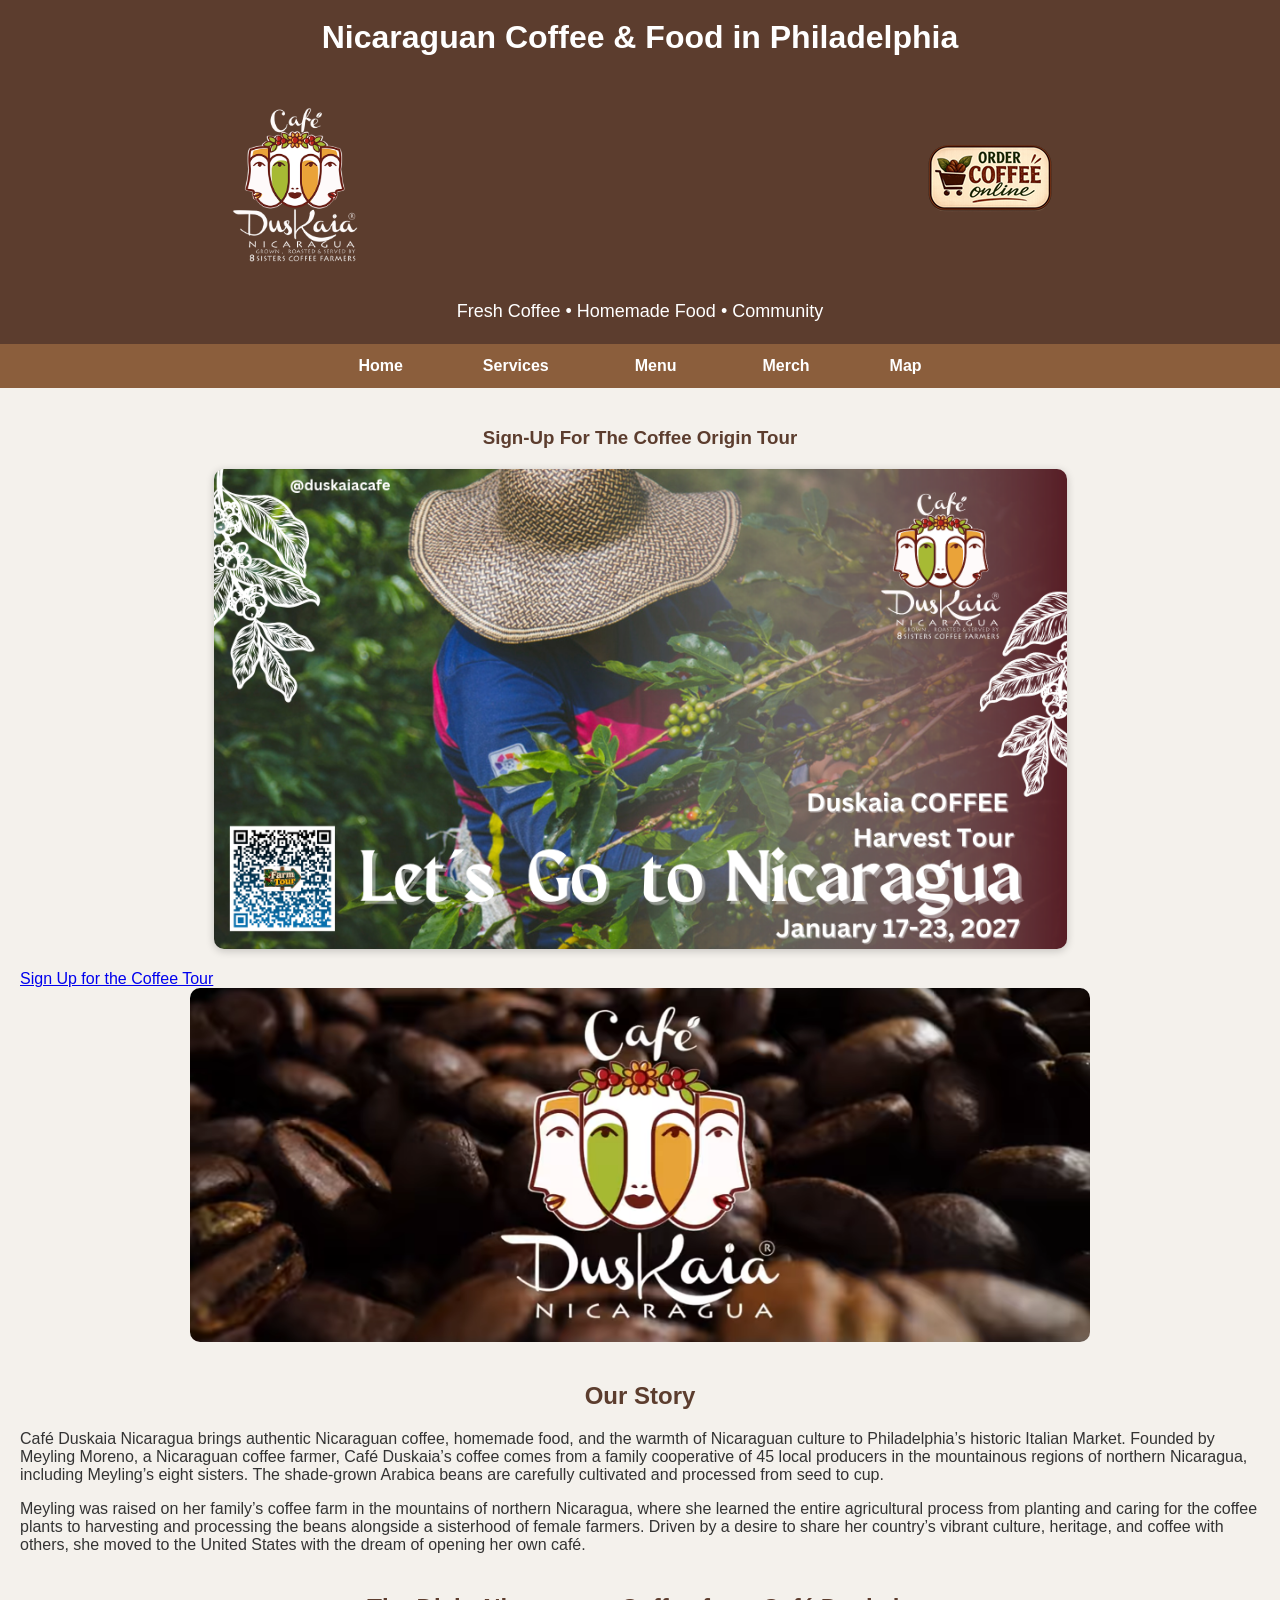
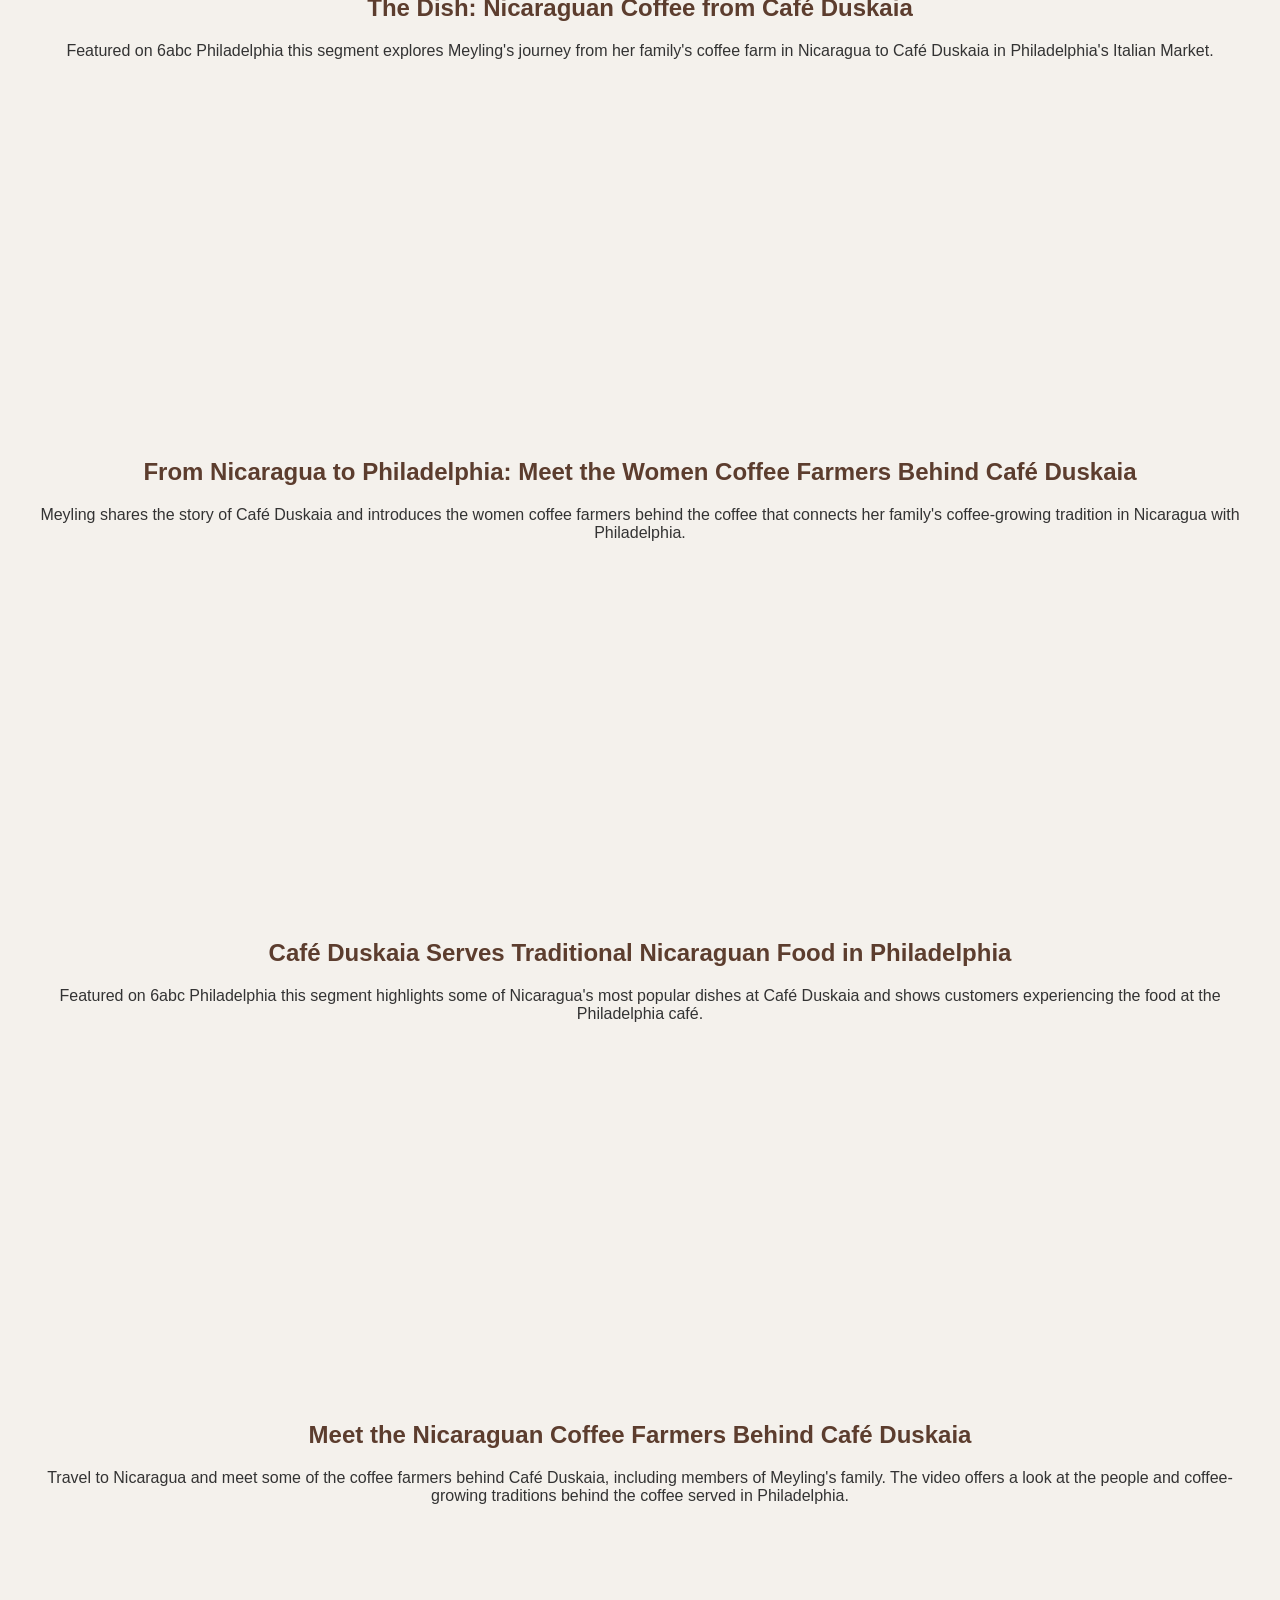
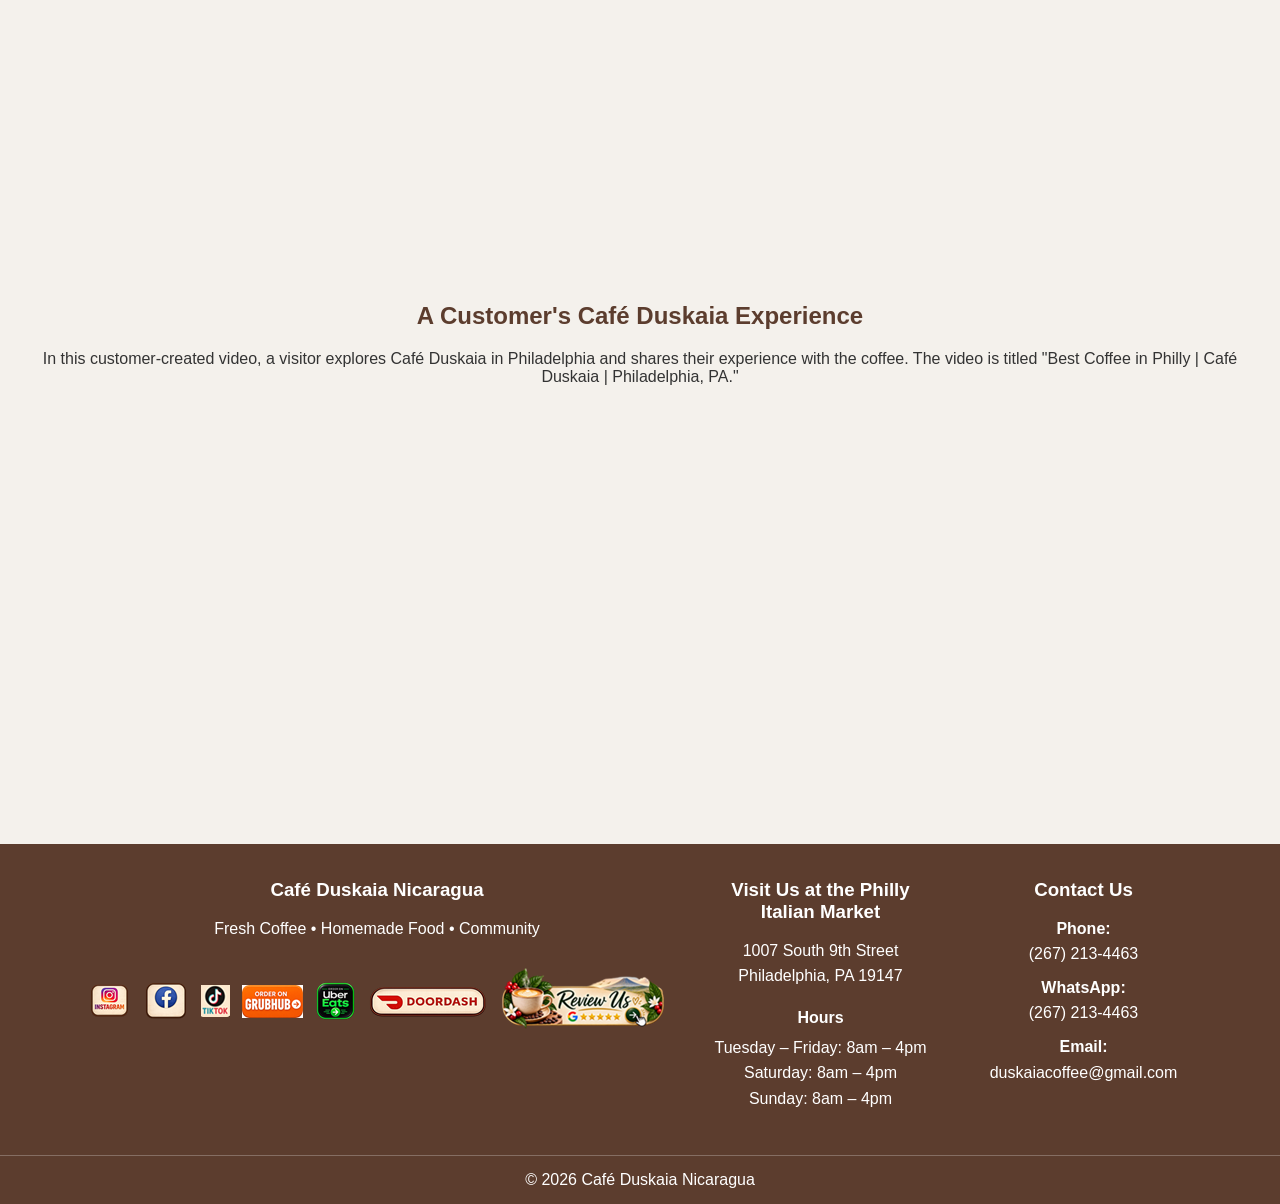
==== index.html @ 7acf2c9f "Update index.html" ====
<!DOCTYPE html>
<html lang="en">
<head>
  <meta charset="UTF-8">
  <meta name="viewport" content="width=device-width, initial-scale=1.0">

  <meta name="google-site-verification" content="4JELVbCpidSkYDJhZJKJHk44YbaW57GUZ6Q9KG6nmcw" />

  <title>Café Duskaia Nicaragua | Nicaraguan Coffee & Food in Philadelphia</title>
  <meta name="description"
      content="Café Duskaia Nicaragua serves authentic Nicaraguan coffee, homemade food and drinks in Philadelphia's Italian Market at 1007 S 9th Street.">
 
  <link rel="stylesheet" href="style.css">
</head>

<body>

  <header class="site-header">

  <!-- Line 1: Café name -->
  <div class="header-title">
    <h1><h1>Nicaraguan Coffee &amp; Food in Philadelphia</h1></h1>
  </div>

  <!-- Line 2: Logo left / Order Beans right -->
  <div class="header-middle">
    <img src="logo.png" alt="Duskaia" class="logo">

    <a href="https://duskaiacoffee.com/"
       target="_blank"
       rel="noopener noreferrer">
      <img src="orderbeans.png" alt="Order Beans" class="orderbeans-icon">
    </a>
  </div>

  <!-- Line 3: Tagline -->
  <div class="header-tagline">
    <p>Fresh Coffee • Homemade Food • Community</p>
  </div>

</header>

 <nav class="navbar">

  <a href="index.html">Home</a>

  <a href="services.html">Services</a>

  <div class="dropdown">
    <button class="dropbtn">Menu</button>

    <div class="dropdown-content">
      <a href="DrinkMenu.html">Drinks</a>
      <a href="DrinkSpecials.html">Fall & Winter Drinks</a>
      <a href="breakfast.html">Breakfast & Lunch</a>
      <a href="lunch.html">Appetizers & Nica-Philly Fusion</a>
       <!-- <a href="allday.html">All Day Meals</a> -->
      <a href="specials.html">Food Specials</a>
    </div>
  </div>

  <a href="merch.html">Merch</a>

  <a href="location.html">Map</a>

</nav>

  <main>

    <h3>Sign-Up For The Coffee Origin Tour</h3>
    <div class="menu-image">
        <img src="tour27.png" alt="Coffee Tour">
    </div>
    <h1></h1>

    <div class="tour-button-container">
    <a href="https://duskaiacoffee.com/tour/cafe-duskaia-nicaragua-coffee-origin-tour-personal-trip//"
       class="tour-signup-button"
       target="_blank"
       rel="noopener noreferrer">
        Sign Up for the Coffee Tour
    </a>
    </div>

    <section class="hero">
      <img src="duskLogo.png" alt="Inside Duskaia Café">
      <!-- <img src="TitlePage2.png" alt="Inside Duskaia Café"> -->
    </section>

    <section class="our-story">
      <h2>Our Story</h2>

<p>
  Café Duskaia Nicaragua brings authentic Nicaraguan coffee, homemade food,
  and the warmth of Nicaraguan culture to Philadelphia’s historic Italian Market.
  Founded by Meyling Moreno, a Nicaraguan coffee farmer, Café Duskaia’s coffee
  comes from a family cooperative of 45 local producers in the mountainous
  regions of northern Nicaragua, including Meyling’s eight sisters. The
  shade-grown Arabica beans are carefully cultivated and processed from seed
  to cup.
</p>

<p>
  Meyling was raised on her family’s coffee farm in the mountains of
  northern Nicaragua, where she learned the entire agricultural process from
  planting and caring for the coffee plants to harvesting and processing the
  beans alongside a sisterhood of female farmers. Driven by a desire to share
  her country’s vibrant culture, heritage, and coffee with others, she moved
  to the United States with the dream of opening her own café.
</p>
      
    </section>

    <!-- VIDEO 1 — 6abc, August 21, 2025 -->
    <section class="video-section">
       <h2>The Dish: Nicaraguan Coffee from Café Duskaia</h2>

          <p>
             Featured on 6abc Philadelphia this segment
             explores Meyling's journey from her family's coffee farm in
             Nicaragua to Café Duskaia in Philadelphia's Italian Market.
          </p>
          <iframe
            src="https://www.youtube.com/embed/PyTuk-OWCd0"
            title="Coffee from Nicaragua to Italian Market">
         </iframe>
     </section>

    <!-- VIDEO 2 — Meyling: From Nicaragua to Philadelphia -->
    <section class="video-section">
       <h2>From Nicaragua to Philadelphia: Meet the Women Coffee Farmers Behind Café Duskaia</h2>
       <p>
           Meyling shares the story of Café Duskaia and introduces the women
           coffee farmers behind the coffee that connects her family's
           coffee-growing tradition in Nicaragua with Philadelphia.
       </p>
      
         <iframe
           src="https://www.youtube.com/embed/GbApW2B6A0o"
           title="Coffee-growing tradition">
         </iframe>
      </section>

      <!-- VIDEO 3 — 6abc, October 13, 2025 -->
      <section class="video-section">
         <h2>Café Duskaia Serves Traditional Nicaraguan Food in Philadelphia</h2>

         <p>
            Featured on 6abc Philadelphia this segment
            highlights some of Nicaragua's most popular dishes at Café
            Duskaia and shows customers experiencing the food at the
            Philadelphia café.
        </p>
    
         <iframe
           src="https://www.youtube.com/embed/5QD03Znpp3M"
           title="Traditional Nicaraguan Food in Philadelphia">
         </iframe>
       </section>

     <!-- VIDEO 4 — Nicaragua, July 8, 2023 -->
        <section class="video-section">
           <h2>Meet the Nicaraguan Coffee Farmers Behind Café Duskaia</h2>

           <p>
               Travel to Nicaragua and meet some of the coffee farmers behind
               Café Duskaia, including members of Meyling's family. The video
               offers a look at the people and coffee-growing traditions behind
               the coffee served in Philadelphia.
           </p>
    
           <iframe
             src="https://www.youtube.com/embed/lOyQLvQnNBU"
             title="Meet The Coffee farmers">
           </iframe>
      </section>

    <!-- VIDEO 5 — Customer, March 6, 2026 -->
    <section class="video-section">
       <h2>A Customer's Café Duskaia Experience</h2>

       <p>
           In this customer-created video, a visitor explores Café Duskaia
           in Philadelphia and shares their experience with the coffee.
           The video is titled "Best Coffee in Philly | Café Duskaia |
           Philadelphia, PA."
       </p>

      <iframe
        src="https://www.youtube.com/embed/ILi0pd_Qq9Y"
        title="customer-created video">
      </iframe>
      
     </section>

  </main>

<footer class="site-footer">
  <div class="footer-container">
<div class="footer-column footer-about">
  <h3>Café Duskaia Nicaragua</h3>
  <p>Fresh Coffee • Homemade Food • Community</p>

  <div class="social-links">
    <a href="https://www.instagram.com/duskaiacafe"
       target="_blank"
       rel="noopener noreferrer">
      <img src="instagram.png" alt="Instagram" class="social-icon">
    </a>

    <a href="https://www.facebook.com/people/Caf%C3%A9-Duskaia-Nicaragua/100090121101163/"
       target="_blank"
       rel="noopener noreferrer">
      <img src="facebook.png" alt="Facebook" class="social-icon">
    </a>

    <a href="https://www.tiktok.com/@cafeduskaianicaragua"
       target="_blank"
       rel="noopener noreferrer">
      <img src="tiktok.png" alt="TikTok" class="social-icon">
    </a>

    <a href="https://www.grubhub.com/restaurant/cafe-duskaia-1146-south-9th-street-philadelphia/10939008"
       target="_blank"
       rel="noopener noreferrer">
      <img src="grubhub.png" alt="GrubHub" class="social-icon">
    </a>

    <a href="https://www.ubereats.com/store/cafe-duskaia-de/Ij6dhevTWNCK0BL0wIrEbQ?ps=1"
       target="_blank"
       rel="noopener noreferrer">
      <img src="ubereats.png" alt="UberEats" class="social-icon">
    </a>

    <a href="https://www.doordash.com/store/caf%C3%A9-duskaia-nicaragua-philadelphia-39633353/91734346/"
       target="_blank"
       rel="noopener noreferrer">
      <img src="doordash.png" alt="DoorDash" class="social-icon">
    </a>

    <a href="https://g.page/r/CUzpgGr2nJK1EBM/review"
       target="_blank"
       rel="noopener noreferrer">
      <img src="googlereview.png" alt="GoogleReview" class="social-icon">
    </a>
    
  </div>
</div>


<div class="footer-column">
  <h3>Visit Us at the Philly Italian Market</h3>

  <p>
    <a href="https://www.google.com/maps/search/?api=1&query=1007+S+9th+St,+Philadelphia,+PA+19147"
       target="_blank"
       rel="noopener noreferrer">
      1007 South 9th Street<br>
      Philadelphia, PA 19147
    </a>
  </p>

  <h4>Hours</h4>

  <p>
    Tuesday – Friday: 8am – 4pm<br>
    Saturday: 8am – 4pm<br>
    Sunday: 8am – 4pm
  </p>
</div>


<div class="footer-column">
  <h3>Contact Us</h3>

  <p>
    <strong>Phone:</strong><br>
    <a href="tel:+12672134463">
      (267) 213-4463
    </a>
  </p>

  <p>
    <strong>WhatsApp:</strong><br>
    <a href="https://wa.me/12672134463"
       target="_blank"
       rel="noopener noreferrer">
      (267) 213-4463
    </a>
  </p>

  <p>
    <strong>Email:</strong><br>
    <a href="mailto:duskaiacoffee@gmail.com">
      duskaiacoffee@gmail.com
    </a>
  </p>
</div>
  </div>
  <div class="footer-bottom">
    <p>© 2026 Café Duskaia Nicaragua</p>
  </div>
</footer>
</body>
</html>
---- style.css ----
/* General Page Styling */

body {
  font-family: Arial, sans-serif;
  margin: 0;
  background-color: #f4f1ec;
  color: #333;
}

/* Header */

/* =========================================
   HEADER
   ========================================= */

.site-header {
  background-color: #5c3d2e;
  color: white;
  padding: 18px 40px 20px;

  display: grid;
  grid-template-rows: auto auto auto;
  row-gap: 8px;
}

/* -----------------------------------------
   LINE 1 - Café Duskaia Nicaragua
   ----------------------------------------- */

.header-title {
  text-align: center;
}

.header-title h1 {
  margin: 0;
  color: white;
  font-size: 32px;
  font-weight: bold;
  line-height: 1.2;
}

/* -----------------------------------------
   LINE 2 - Logo left / Order Beans right
   ----------------------------------------- */

.header-middle {
  width: 75%;
  max-width: 850px;
  margin: 0 auto;

  display: flex;
  align-items: center;
  justify-content: space-between;
}

.logo {
  width: 160px;
  height: auto;
  display: block;
}

.orderbeans-icon {
  display: block;
  height: auto;

  transition: transform 0.3s ease,
              opacity 0.3s ease;
}

.orderbeans-icon:hover {
  transform: scale(1.1);
  opacity: 0.9;
}

/* -----------------------------------------
   LINE 3 - Tagline
   ----------------------------------------- */

.header-tagline {
  text-align: center;
}

.header-tagline p {
  margin: 0;
  color: white;
  font-size: 18px;
  line-height: 1.4;
}



/* Navigation */
.navbar {
    background-color: #8b5e3c;
    display: flex;
    justify-content: center;
    align-items: center;
    gap: 80px;          /* Controls spacing between Home, Menu, and Location */
    padding: 12px;
}

.nav-left,
.nav-center,
.nav-right {
    flex: 0;
    text-align: center;
}

.navbar a,
.dropbtn {
  color: white;
  text-decoration: none;
  font-weight: bold;
  background: none;
  border: none;
  font-size: 16px;
  cursor: pointer;
}

.navbar a:hover,
.dropbtn:hover {
  color: #ffd9b3;
}


/* Dropdown */

.dropdown {
  display: inline-block;
  position: relative;
}

.dropdown-content {
  display: none;
  position: absolute;
  background: white;
  min-width: 220px;
  box-shadow: 0 4px 10px rgba(0,0,0,.2);
  border-radius: 6px;
  left: 50%;
  transform: translateX(-50%);
  z-index: 1000;
}

.dropdown-content a {
  color: #5c3d2e;
  display: block;
  padding: 12px 16px;
  text-align: left;
  text-decoration: none;
}

.dropdown-content a:hover {
  background: #f4f1ec;
}

.dropdown:hover .dropdown-content {
  display: block;
}


/* Main Content */

main {
  padding: 20px;
}

/* Hero Image */

.hero img {
  width: 100%;
  max-width: 900px;
  display: block;
  margin: auto;
  border-radius: 10px;
}

/* Sections */

section {
  margin-bottom: 40px;
}

/* Menu Lists */

.menu-list {
  list-style-type: square;
  padding-left: 20px;
}

.menu-list li {
  margin-bottom: 10px;
  font-size: 18px;
}

/* Two Column Menu Layout */

.menu-columns {
  display: flex;
  justify-content: space-between;
  gap: 40px;
  margin-top: 20px;
}

.menu-column {
  flex: 1;
  background-color: #fff;
  padding: 20px;
  border-radius: 10px;
  box-shadow: 0 2px 6px rgba(0,0,0,0.1);
}

.menu-column h3 {
  text-align: center;
  color: #5c3d2e;
}

section p {
  text-align: center;
}

.our-story p {
  text-align: left;
}

/* Tables */

table {
  width: 60%;
  border-collapse: collapse;
  margin-left: auto;
  margin-right: auto;
  margin-top: 20px;
}

table, th, td {
  border: 1px solid #333;
}

th, td {
  padding: 10px;
  text-align: center;
}

/* Video and Map */
iframe {
  display: block;
  width: 100%;
  max-width: 600px;
  aspect-ratio: 16 / 9;
  height: auto;
  border: 0;
  margin: 20px auto 0;
}

/* Footer */
.site-footer {
background-color: #5c3d2e;
color: white;
margin-top: 40px;
}

.footer-container {
max-width: 1100px;
margin: 0 auto;
padding: 35px 30px;
display: flex;
justify-content: space-between;
gap: 50px;
}

.footer-column {
flex: 1;
text-align: center;
}

.footer-column h3 {
color: white;
margin-top: 0;
margin-bottom: 15px;
}

.footer-column h4 {
color: white;
margin-top: 20px;
margin-bottom: 8px;
}

.footer-column p {
margin: 8px 0;
line-height: 1.6;
}

.footer-column a {
color: white;
text-decoration: none;
}

.footer-column a:hover {
color: #ffd9b3;
}

/* Social Media Links */

.social-links {
display: flex;
justify-content: center;
align-items: center;
gap: 12px;
margin-top: 20px;
}

.social-icon {
transition: transform 0.3s ease, opacity 0.3s ease;
}

.social-icon:hover {
transform: scale(1.1);
opacity: 0.9;
}

/* Copyright */

.footer-bottom {
border-top: 1px solid rgba(255, 255, 255, 0.25);
text-align: center;
padding: 15px 20px;
}

.footer-bottom p {
margin: 0;
}


section h2,h3 {
  text-align: center;
  color:#5c3d2e;
  margin-bottom:20px;
}

/* Breakfast Menu Image */

.menu-image {
  text-align: center;
}

.menu-image img {
  width: 100%;
  max-width: 853px;   /* Original image width */
  height: auto;       /* Keeps proportions */
  display: block;
  margin: 0 auto;
  border-radius: 10px;
  box-shadow: 0 2px 8px rgba(0,0,0,0.2);
}


/* Mobile Responsive Design */

@media (max-width: 768px) {

     /* Stack menu columns vertically */
   .menu-columns {
      flex-direction: column;
   }

  /* =========================================
   MOBILE HEADER
   ========================================= */

   .site-header {
     padding: 14px 15px 16px;
     row-gap: 6px;
   }

   .header-title h1 {
     font-size: 24px;
   }

  .header-middle {
    width: 100%;
  }

  .logo {
     width: 110px;
  }

  .orderbeans-icon {
     max-width: 145px;
  }

  .header-tagline p {
     font-size: 15px;
  }
  

  /* Navigation links stack nicely */
  .navbar {
    flex-direction: row;
    justify-content: space-around;
    align-items: center;
    gap: 0;
  }

  .nav-left,
  .nav-center,
  .nav-right {
    text-align: center;
    width: auto;
    flex: 1;
  }

  .dropdown-content {
    position: static;
    transform: none;
    width: 100%;
  }

  /* Slightly smaller menu text */
  .menu-list li {
    font-size: 16px;
  }

  /* Mobile Footer */
  .footer-container {
     flex-direction: column;
     gap: 30px;
     padding: 30px 20px;
   }

   .footer-column {
      width: 100%;
   }

   /* Social media icons on mobile */
   .social-links {
      display: flex;
      justify-content: center;
      align-items: center;
      gap: 8px;
      flex-wrap: wrap;
   }

   /* First four icons */
   .social-links a:not(:last-child) {
     flex: 0 0 auto;
   }

   /* Google Review gets its own row */
   .social-links a:last-child {
      flex-basis: 100%;
      display: flex;
      justify-content: center;
      margin-top: 8px;
   }

   /* Icon sizes */
   .social-icon {
      height: 40px;
      width: auto;
   }

   /* Make Google Review button larger */
   .social-links a:last-child .social-icon {
      height: 100px;
   }
   
}
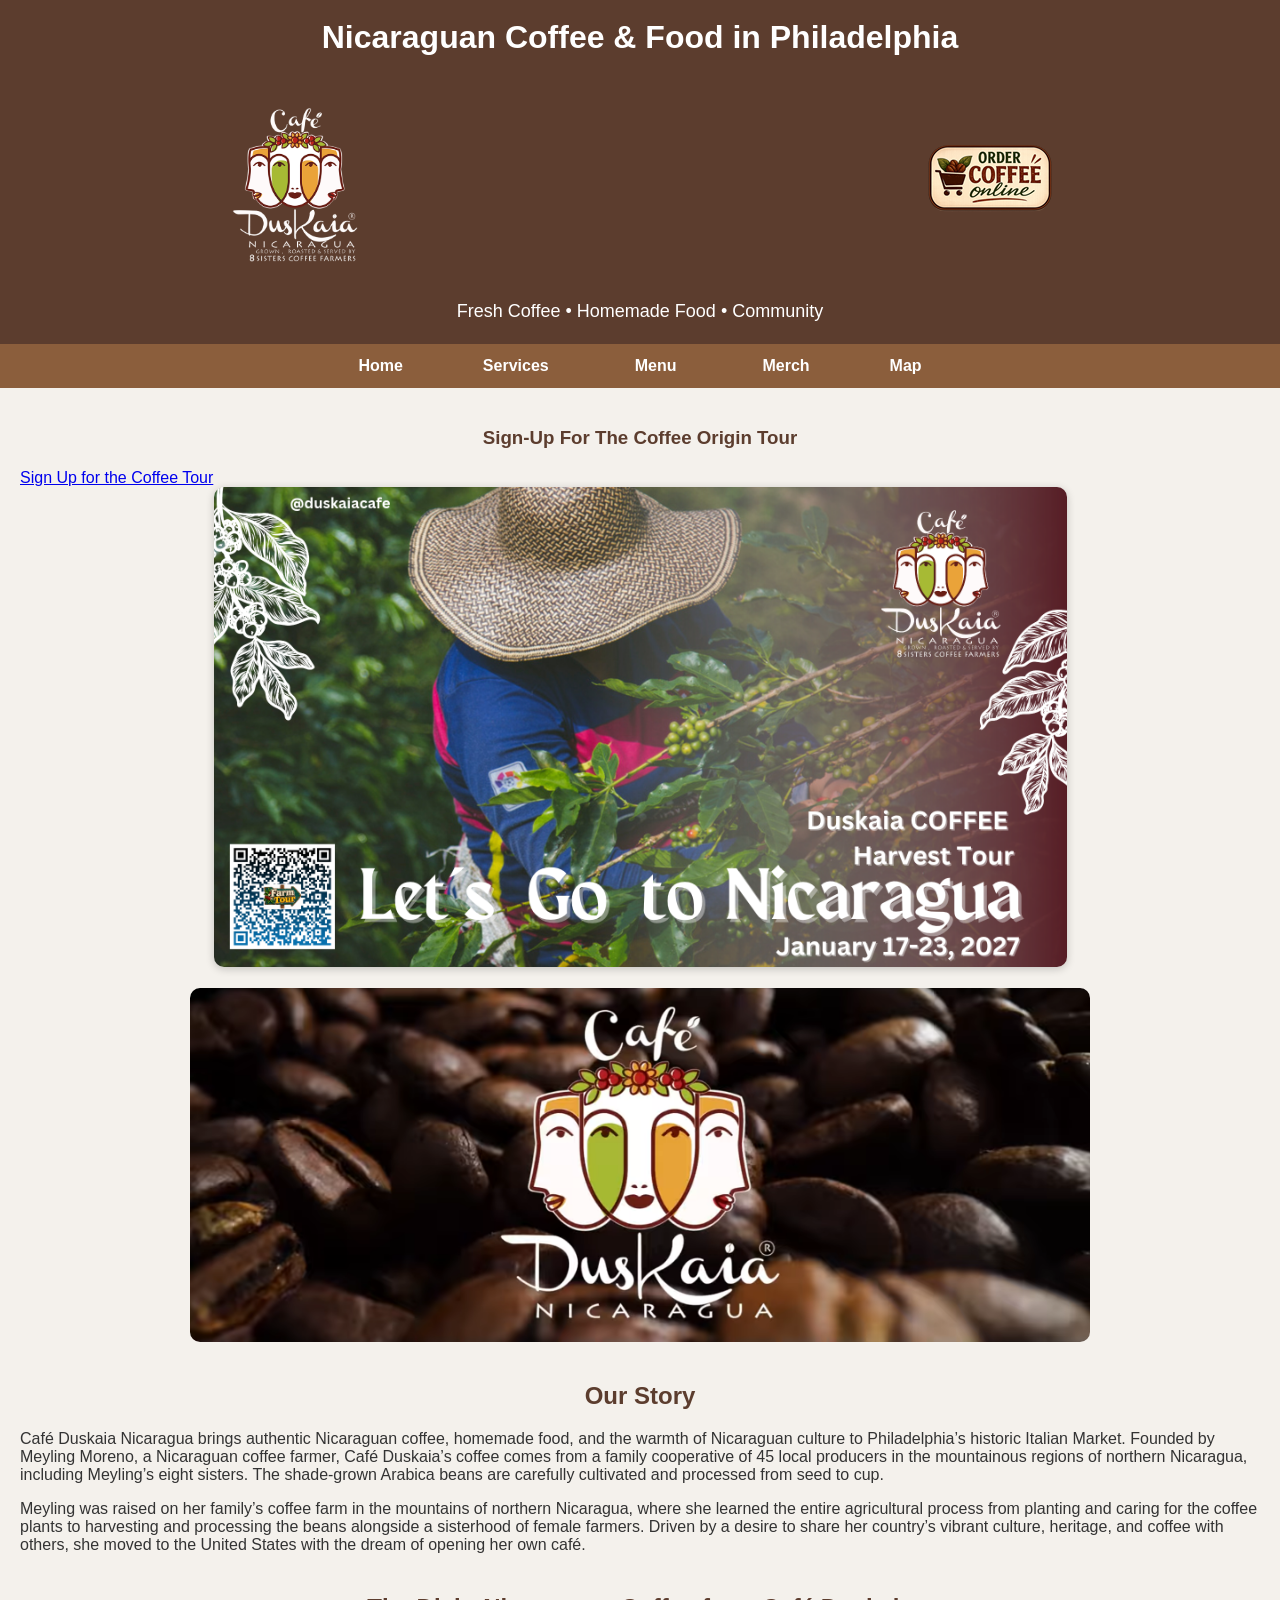
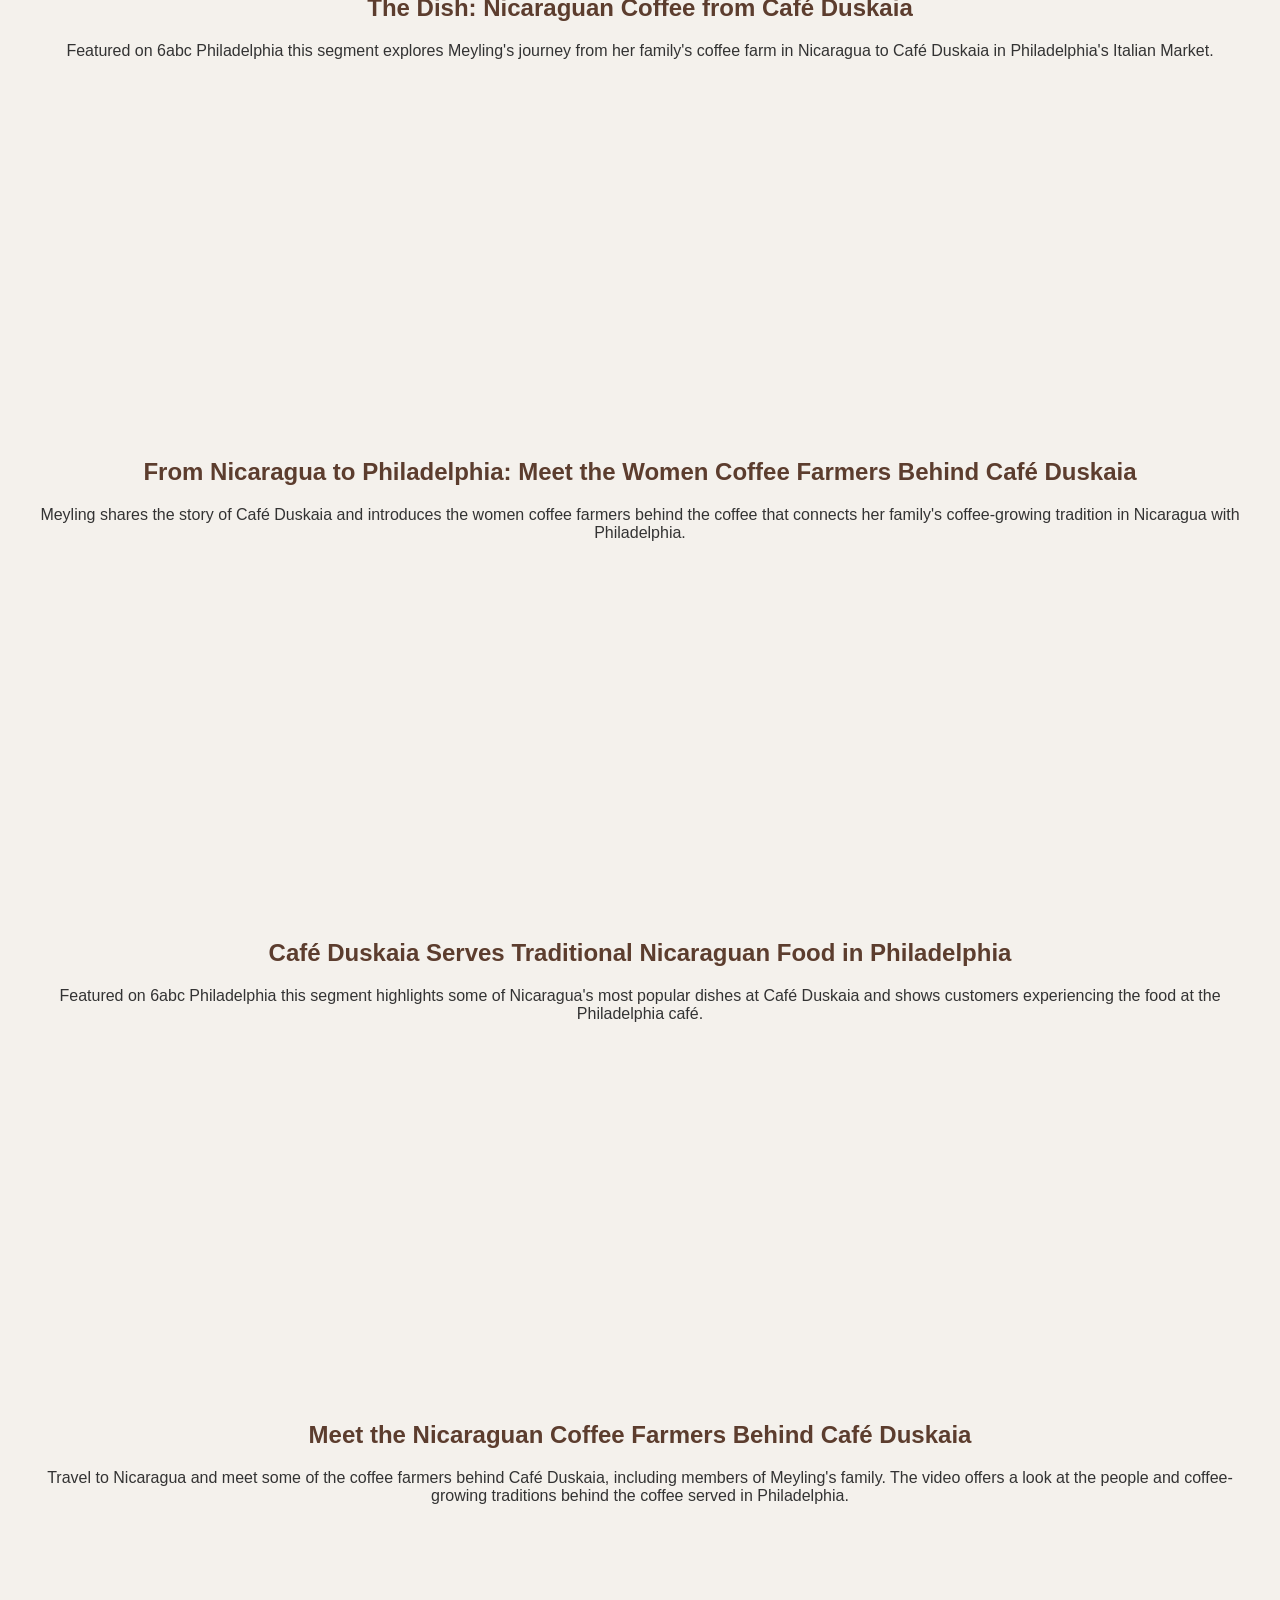
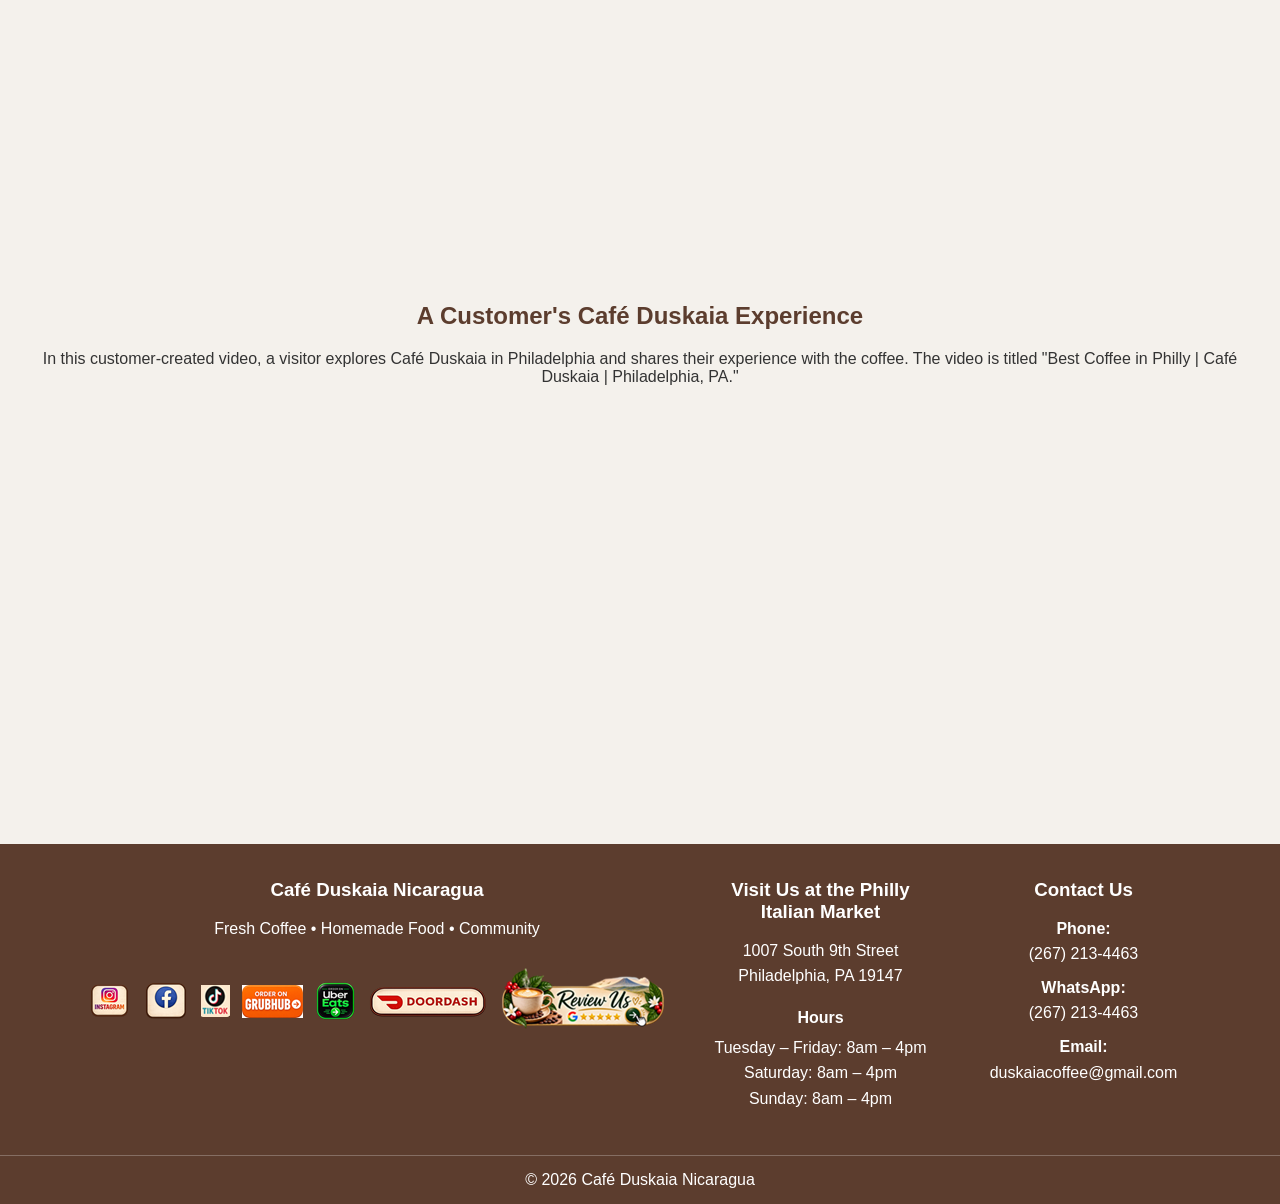
==== commit 999c8735: "Update index.html" ====
--- a/index.html
+++ b/index.html
@@ -68,19 +68,20 @@
   <main>
 
     <h3>Sign-Up For The Coffee Origin Tour</h3>
+    
+    <div class="tour-button-container">
+    <a href="https://duskaiacoffee.com/tour/cafe-duskaia-nicaragua-coffee-origin-tour-personal-trip//"
+       class="tour-signup-button"
+       target="_blank"
+       rel="noopener noreferrer">
+        Sign Up for the Coffee Tour
+    </a>
+    </div>
+    
     <div class="menu-image">
         <img src="tour27.png" alt="Coffee Tour">
     </div>
     <h1></h1>
-
-    <div class="tour-button-container">
-    <a href="https://duskaiacoffee.com/tour/cafe-duskaia-nicaragua-coffee-origin-tour-personal-trip//"
-       class="tour-signup-button"
-       target="_blank"
-       rel="noopener noreferrer">
-        Sign Up for the Coffee Tour
-    </a>
-    </div>
 
     <section class="hero">
       <img src="duskLogo.png" alt="Inside Duskaia Café">
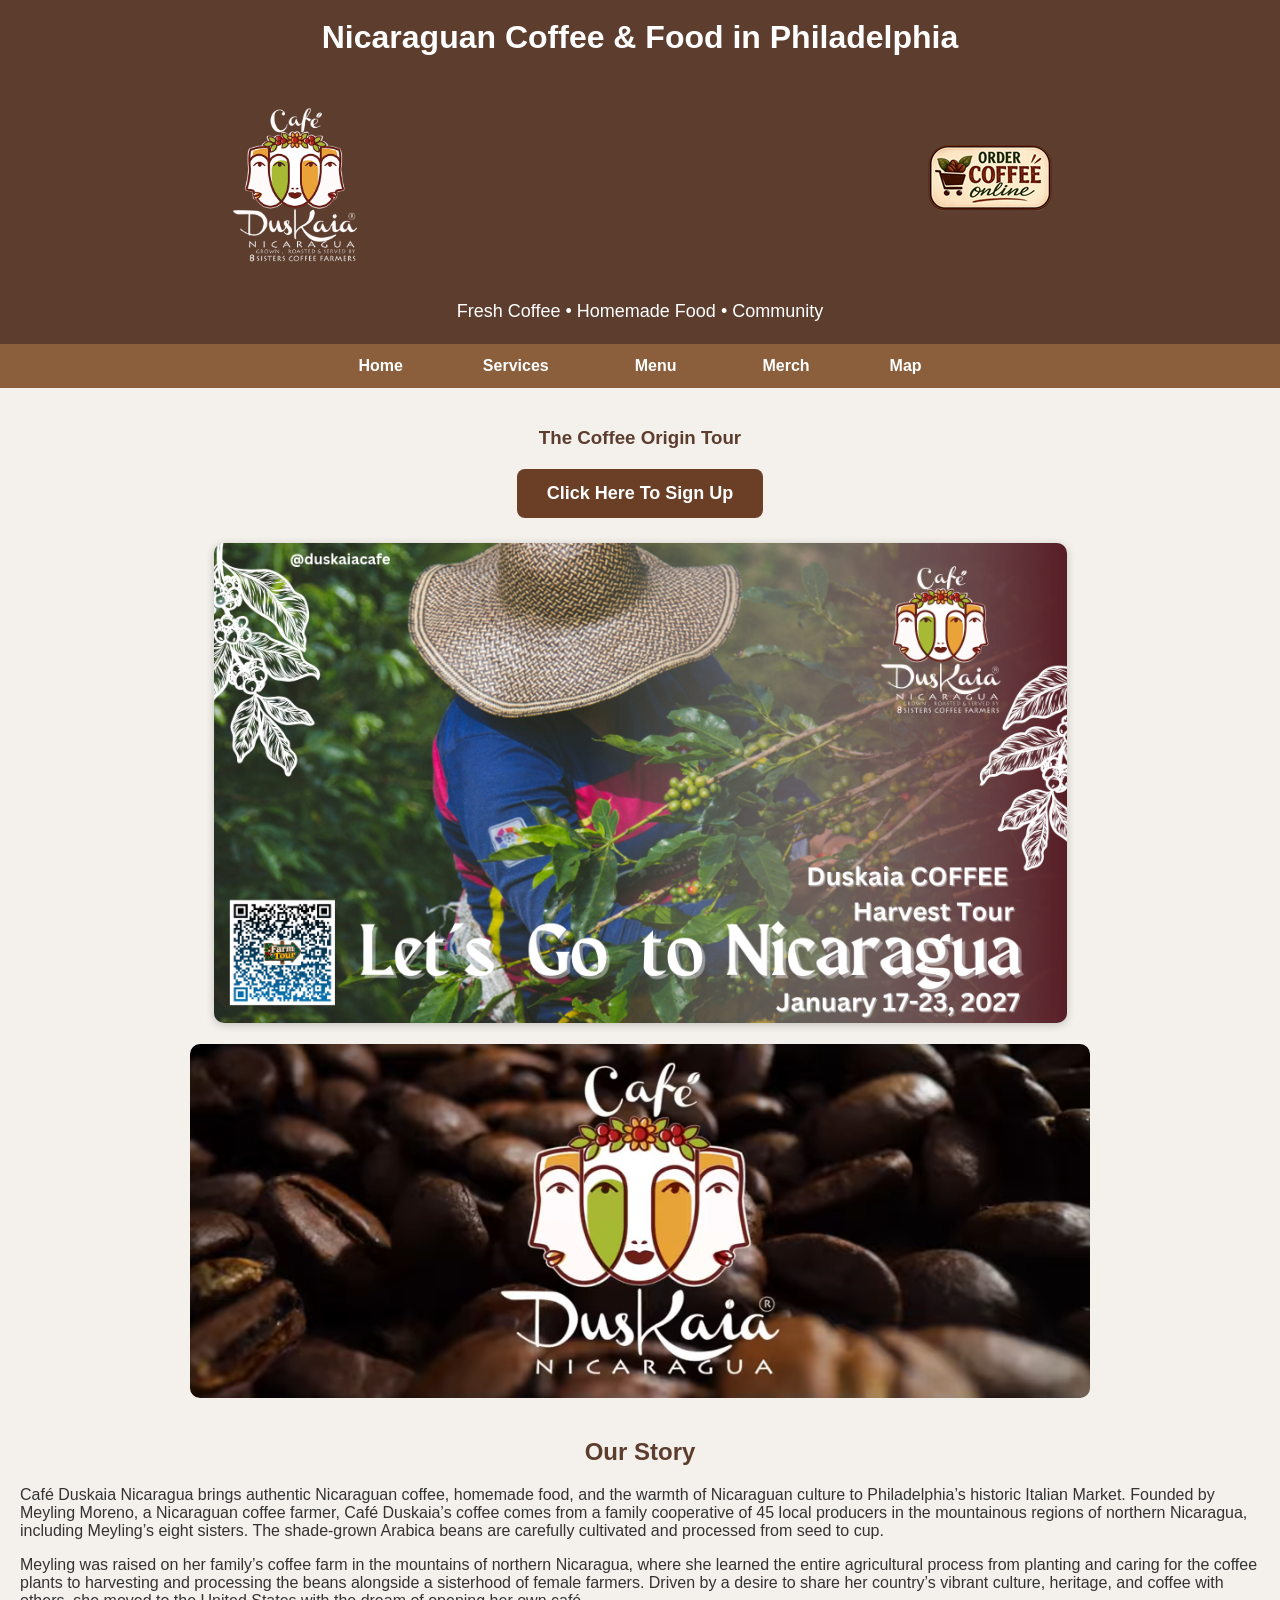
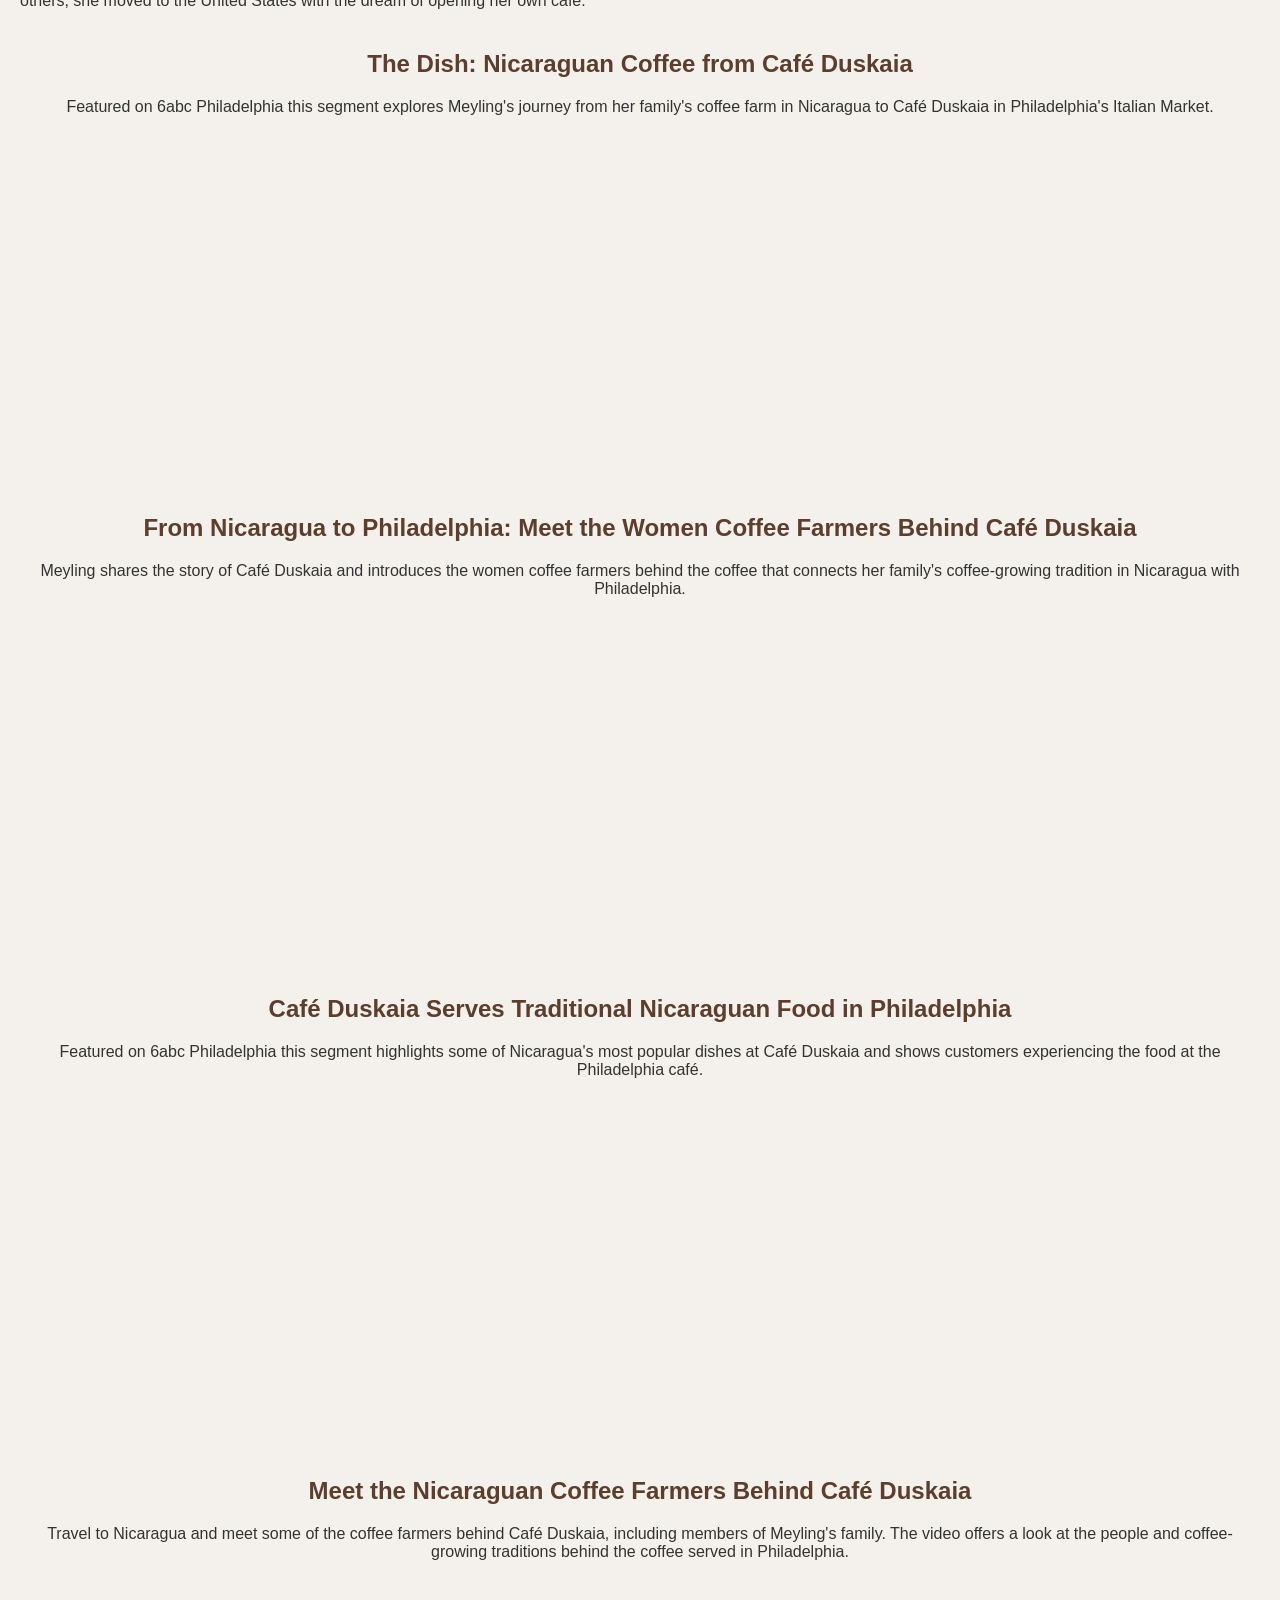
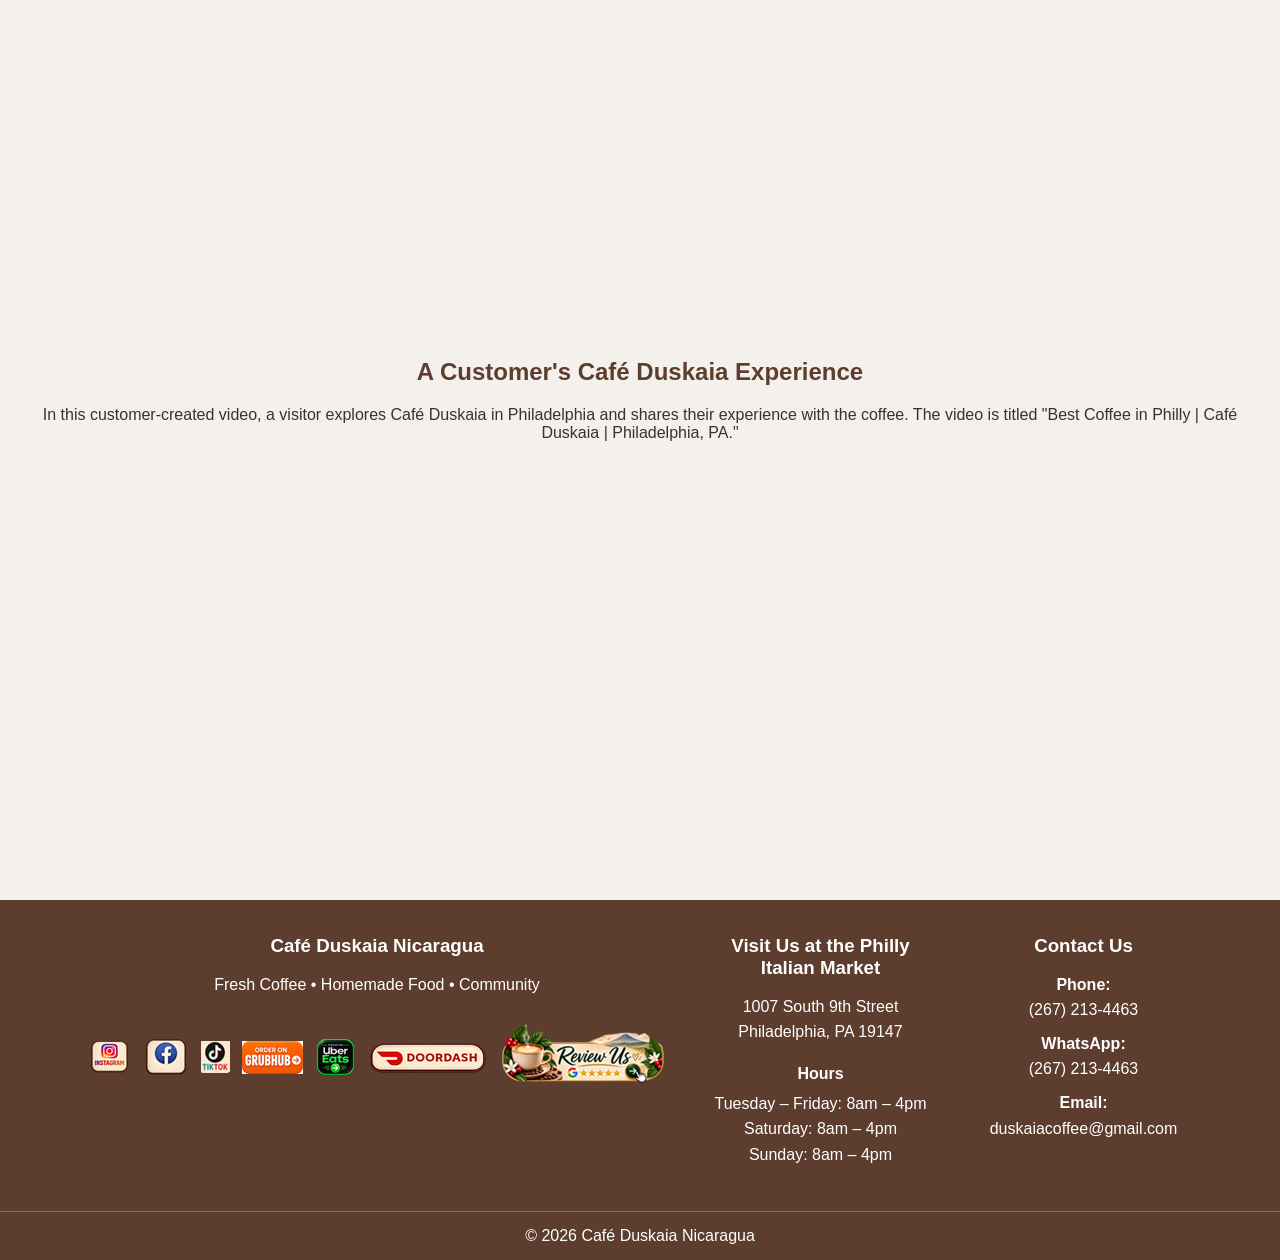
==== commit bec5d50f: "Update index.html" ====
--- a/index.html
+++ b/index.html
@@ -67,14 +67,14 @@
 
   <main>
 
-    <h3>Sign-Up For The Coffee Origin Tour</h3>
+    <h3>The Coffee Origin Tour</h3>
     
     <div class="tour-button-container">
     <a href="https://duskaiacoffee.com/tour/cafe-duskaia-nicaragua-coffee-origin-tour-personal-trip//"
        class="tour-signup-button"
        target="_blank"
        rel="noopener noreferrer">
-        Sign Up for the Coffee Tour
+        Click Here To Sign Up
     </a>
     </div>
     
--- a/style.css
+++ b/style.css
@@ -165,6 +165,32 @@
   padding: 20px;
 }
 
+/* Coffee Origin Tour Sign-Up Button */
+
+.tour-button-container {
+    text-align: center;
+    margin: 20px auto 25px auto;
+}
+
+.tour-signup-button {
+    display: inline-block;
+    background-color: #6b3e26;
+    color: white;
+    padding: 14px 30px;
+    font-size: 18px;
+    font-weight: bold;
+    text-decoration: none;
+    border-radius: 8px;
+    transition: background-color 0.3s ease;
+}
+
+.tour-signup-button:hover {
+    background-color: #a66a42;
+    color: white;
+}
+
+/* End of sign-up button */
+
 /* Hero Image */
 
 .hero img {
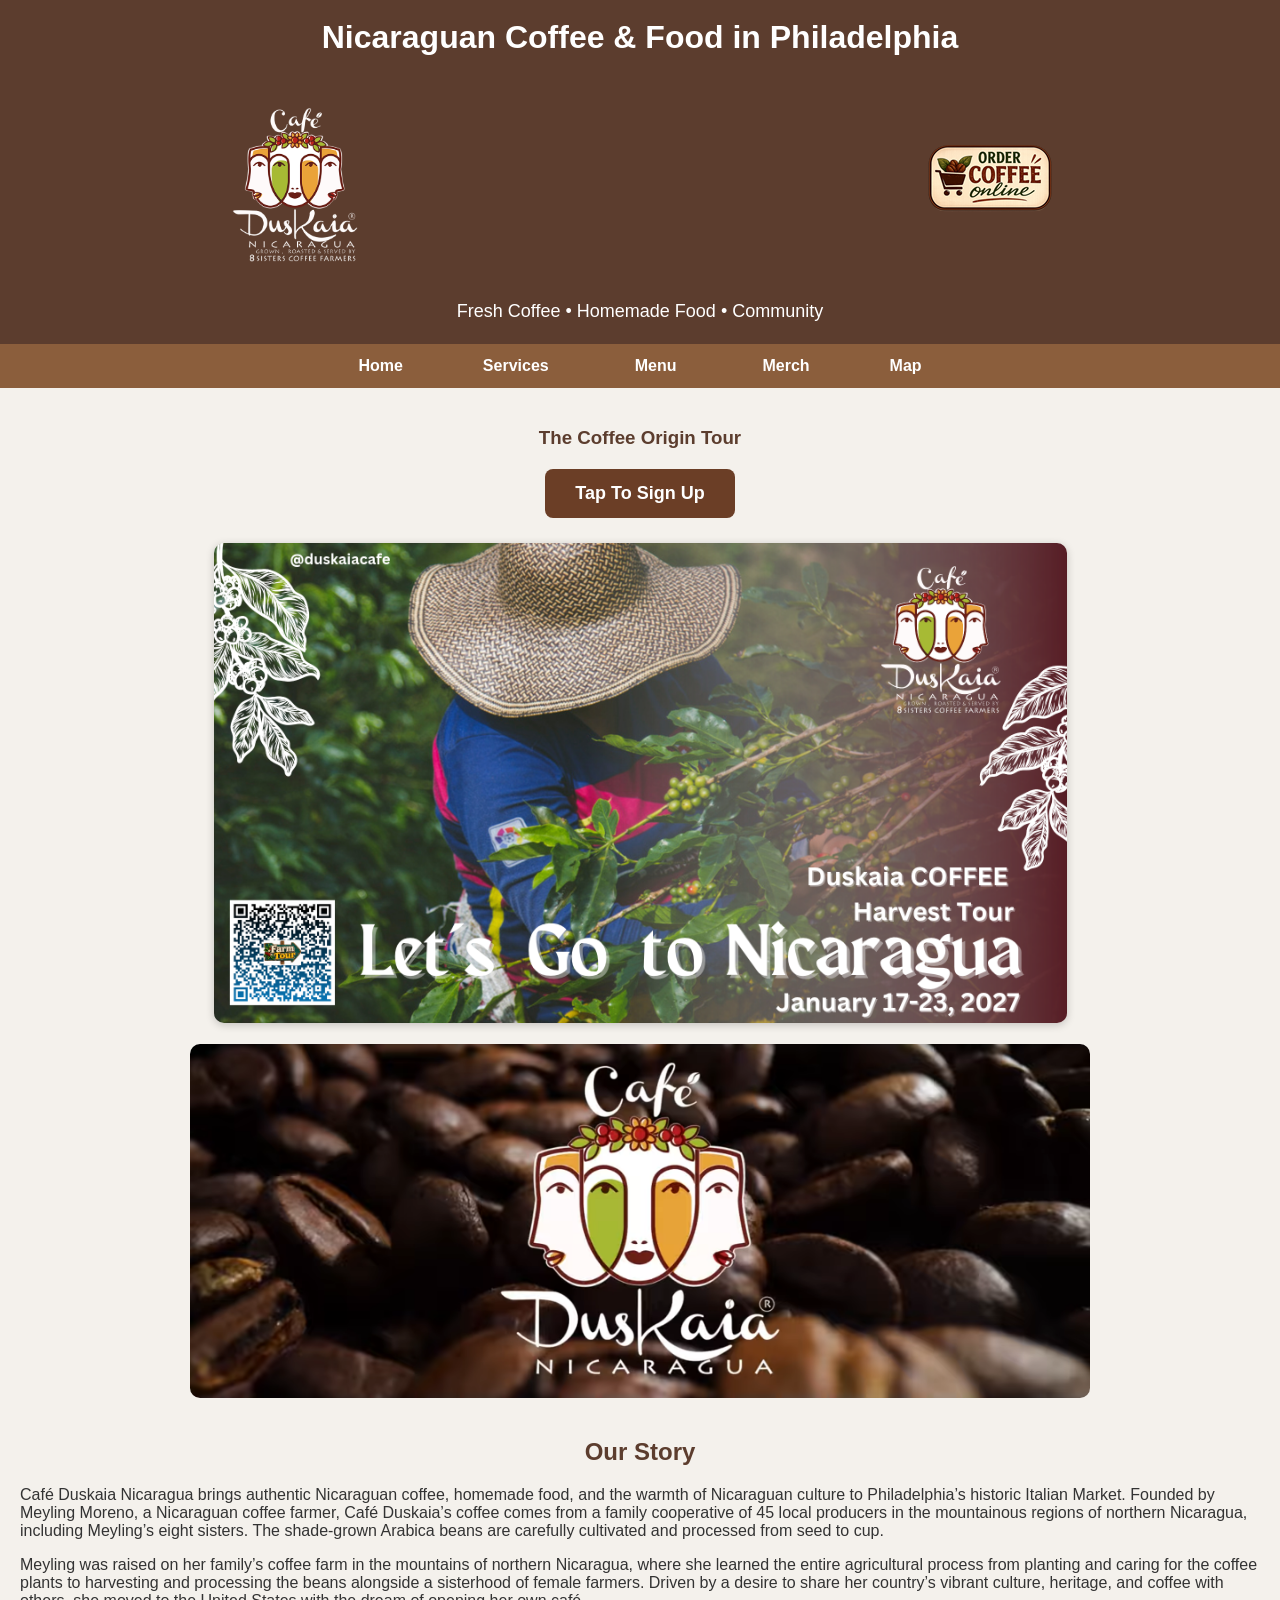
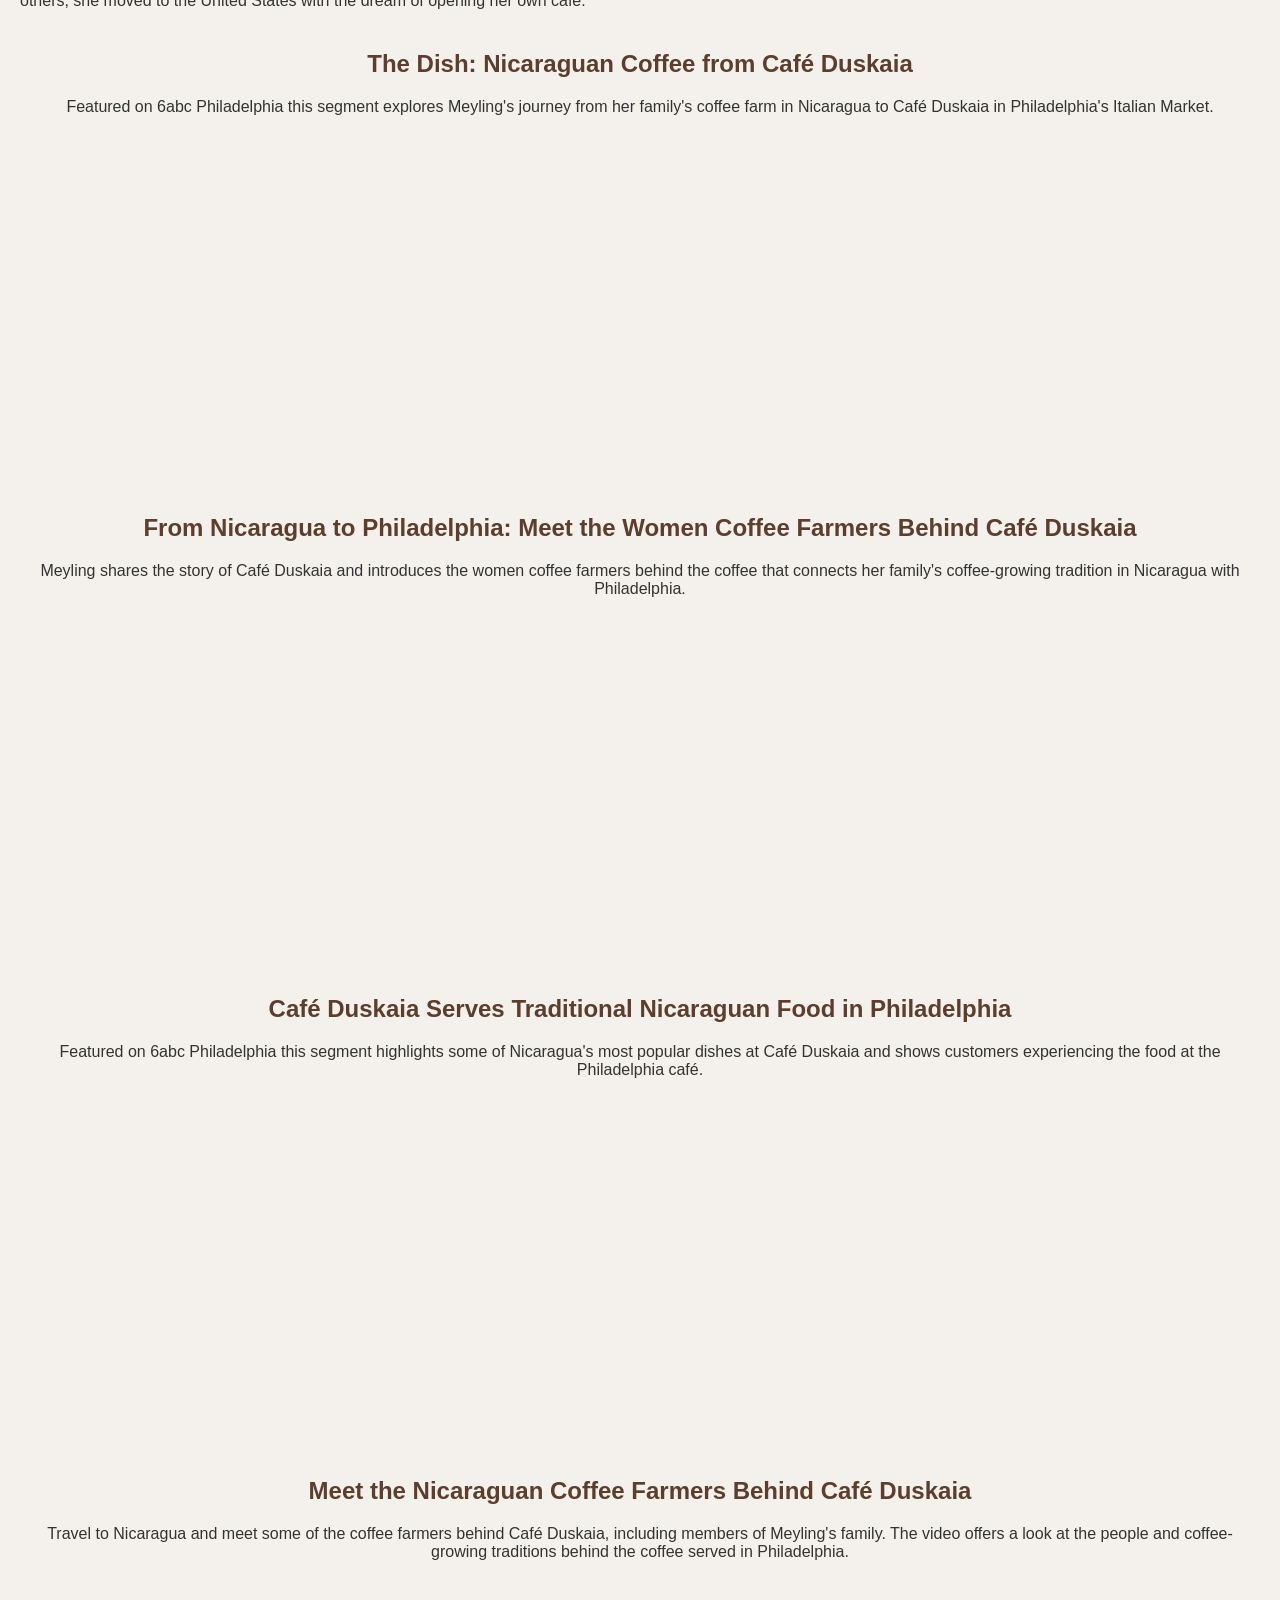
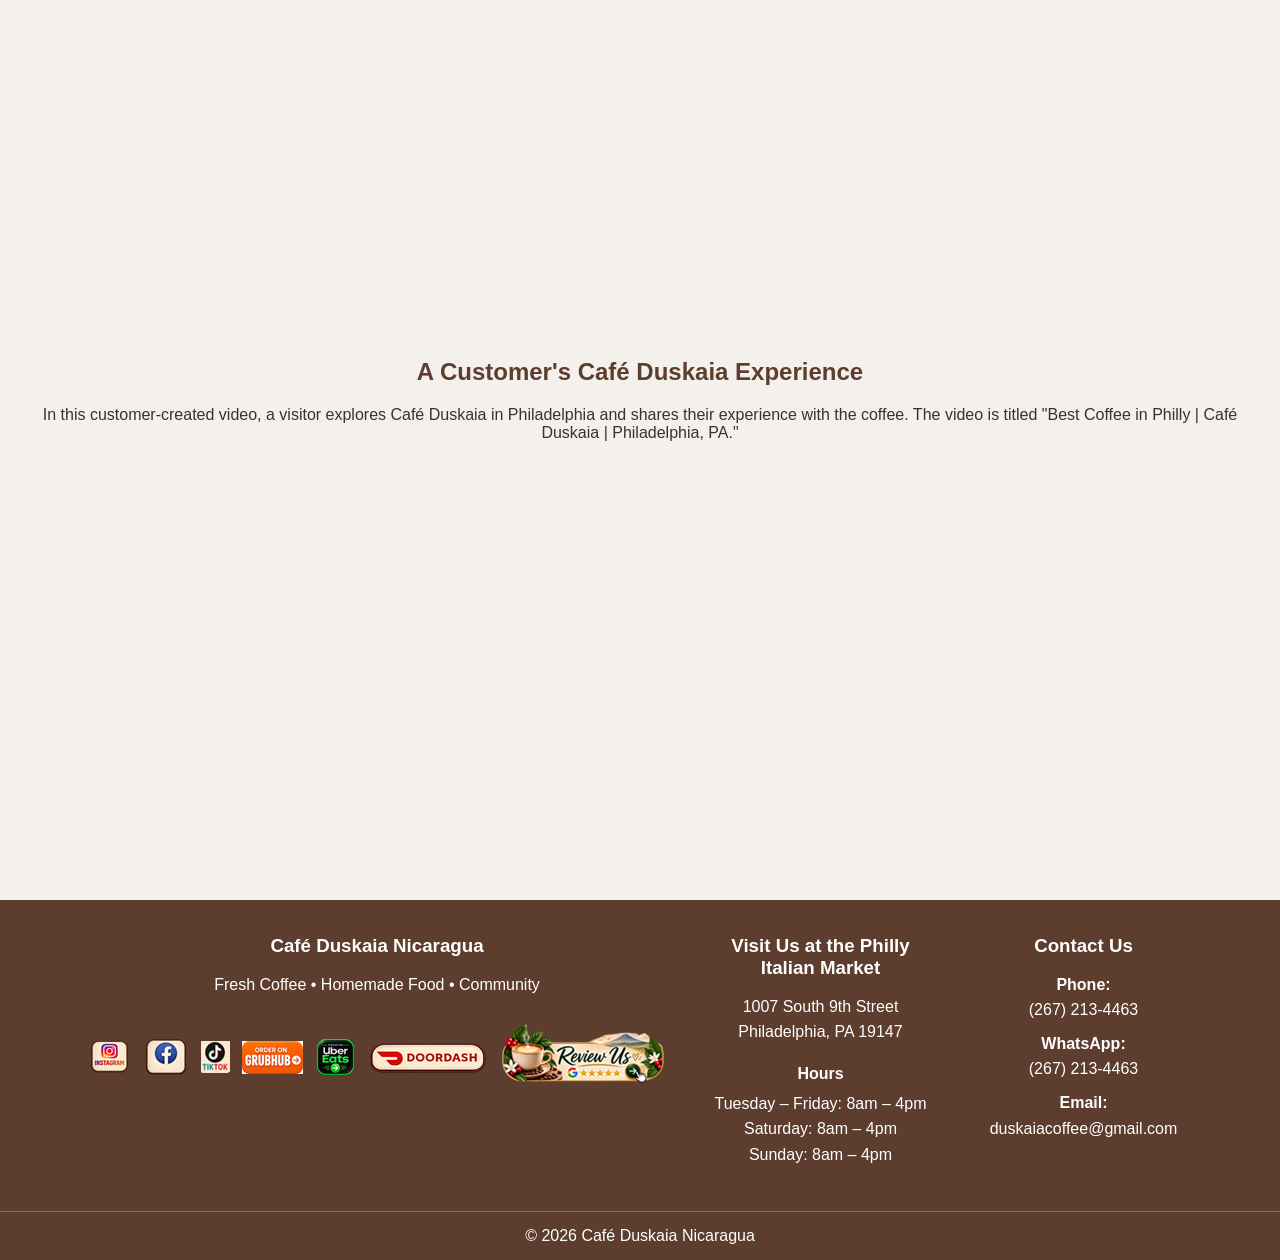
==== commit a9bd70ef: "Update index.html" ====
--- a/index.html
+++ b/index.html
@@ -74,7 +74,7 @@
        class="tour-signup-button"
        target="_blank"
        rel="noopener noreferrer">
-        Click Here To Sign Up
+        Tap To Sign Up
     </a>
     </div>
     
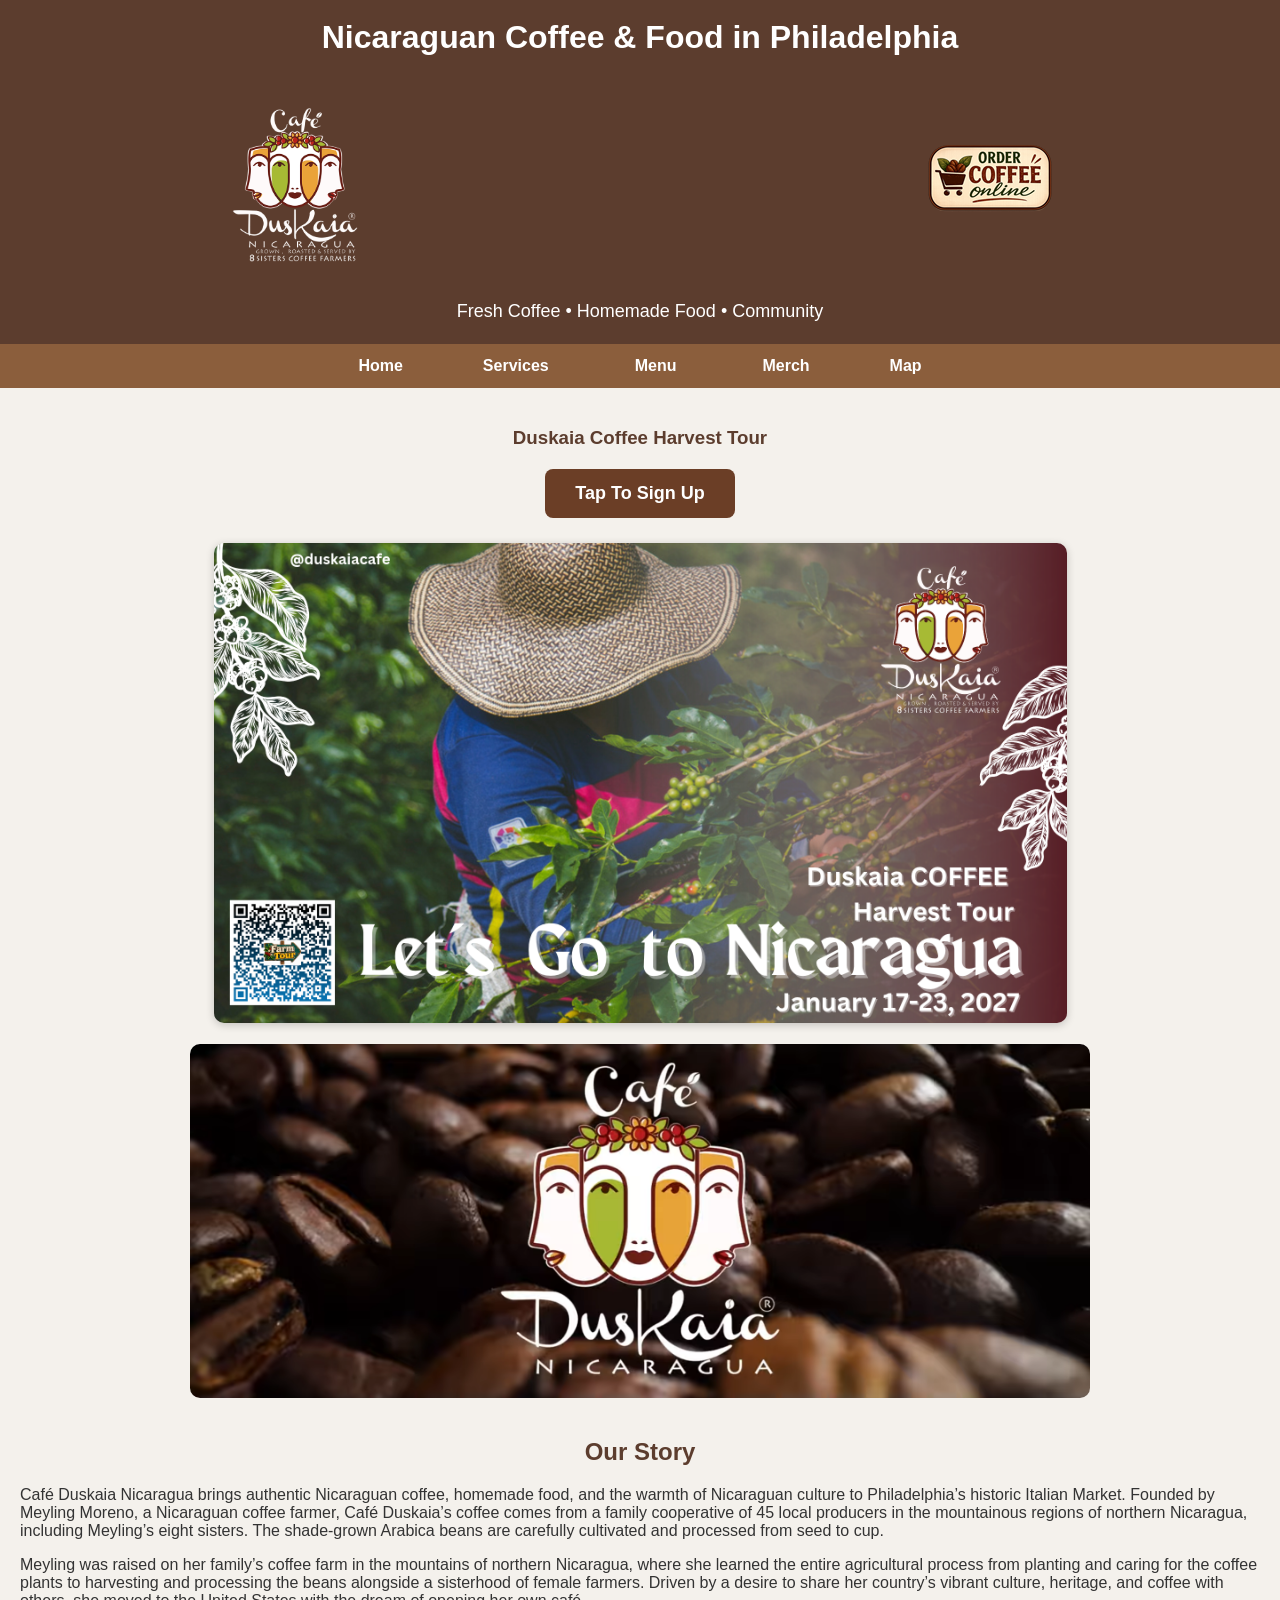
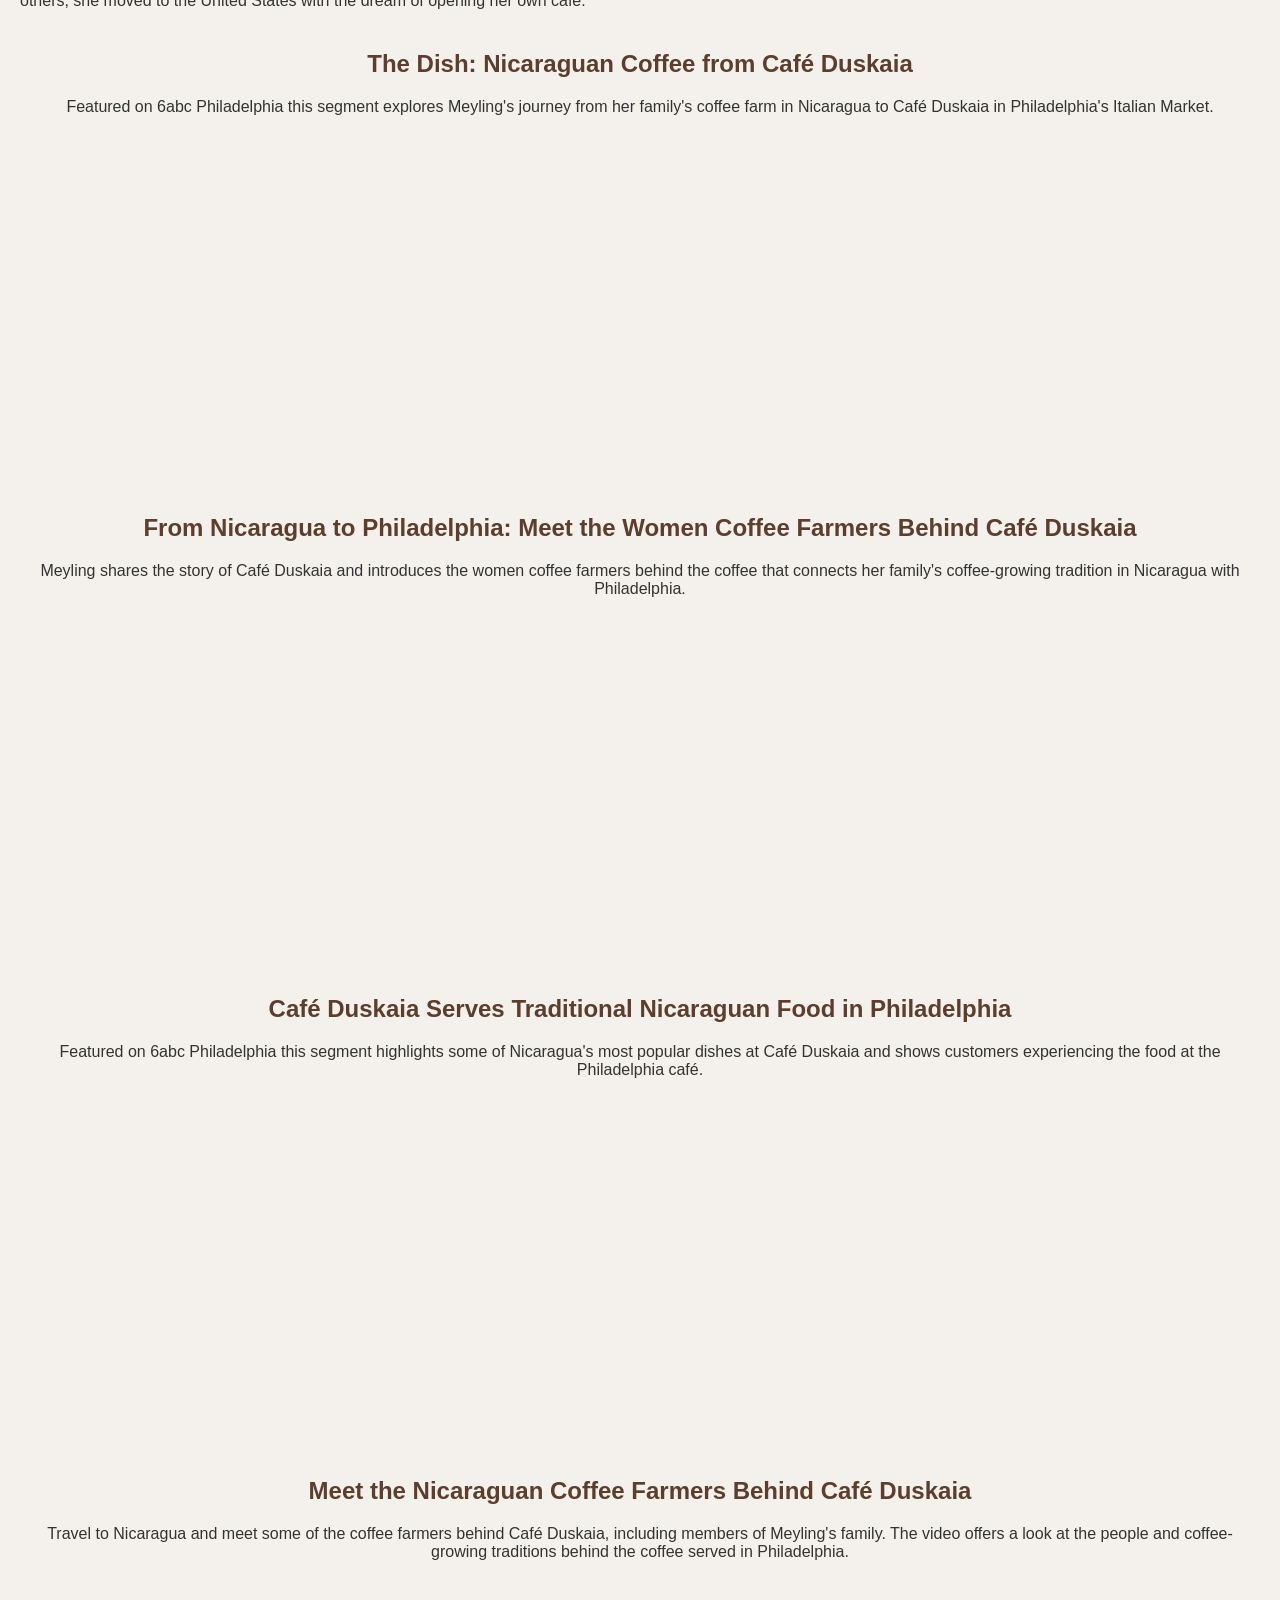
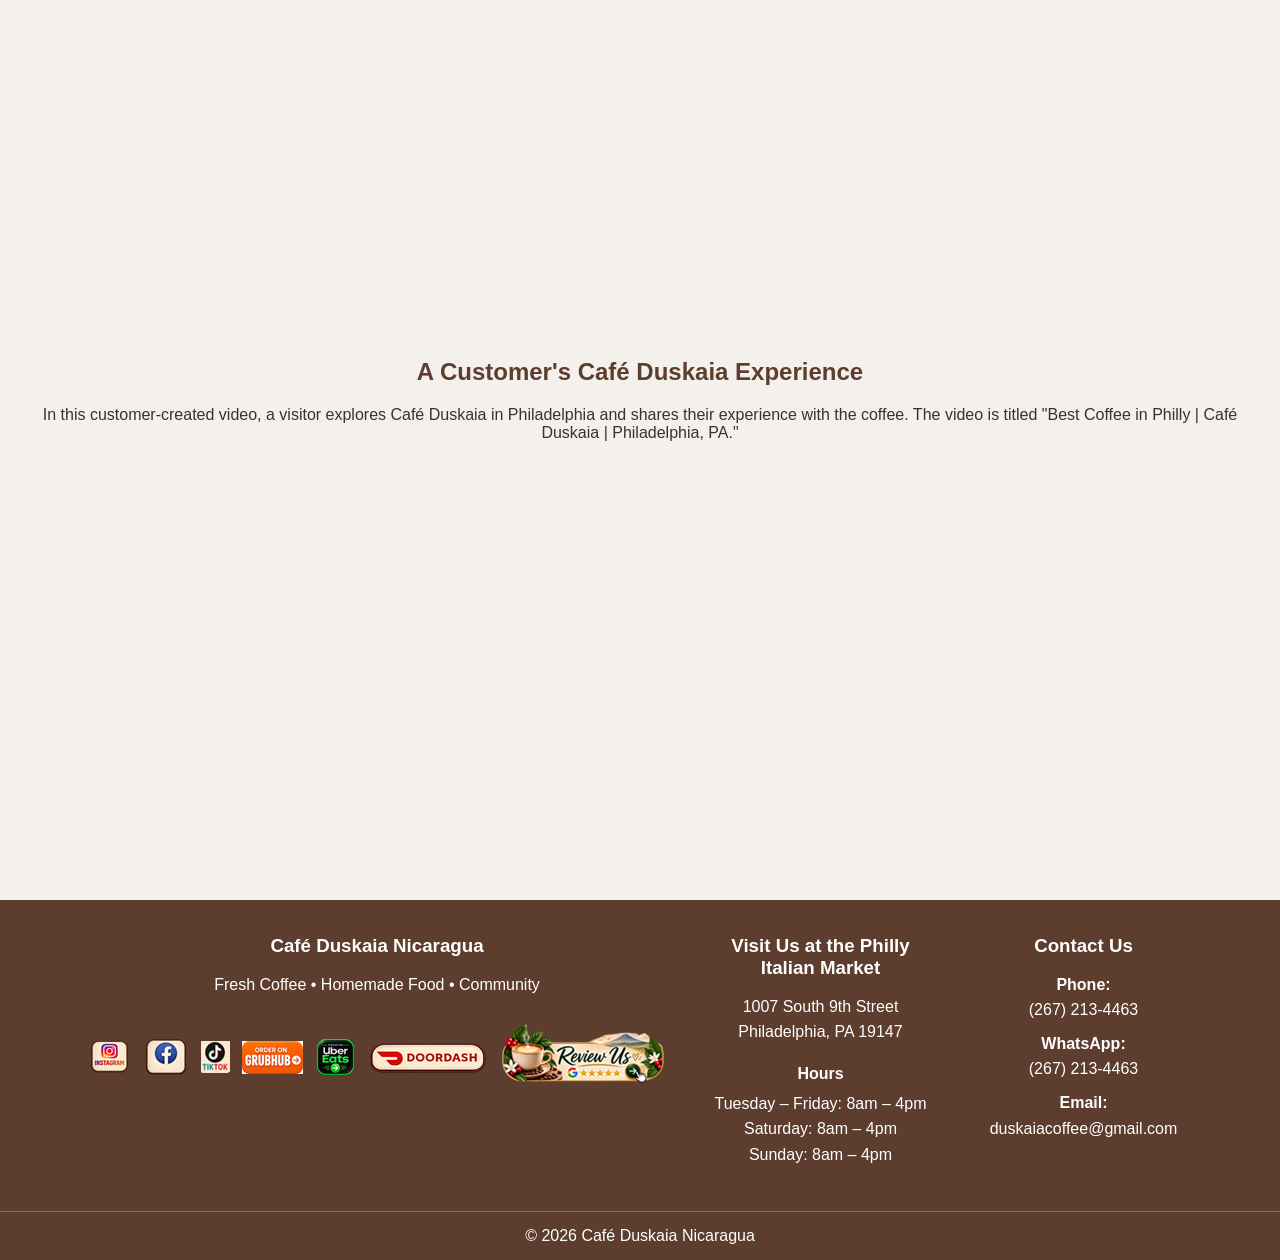
==== commit 1ffdb8ad: "Update index.html" ====
--- a/index.html
+++ b/index.html
@@ -67,7 +67,7 @@
 
   <main>
 
-    <h3>The Coffee Origin Tour</h3>
+    <h3>Duskaia Coffee Harvest Tour</h3>
     
     <div class="tour-button-container">
     <a href="https://duskaiacoffee.com/tour/cafe-duskaia-nicaragua-coffee-origin-tour-personal-trip//"
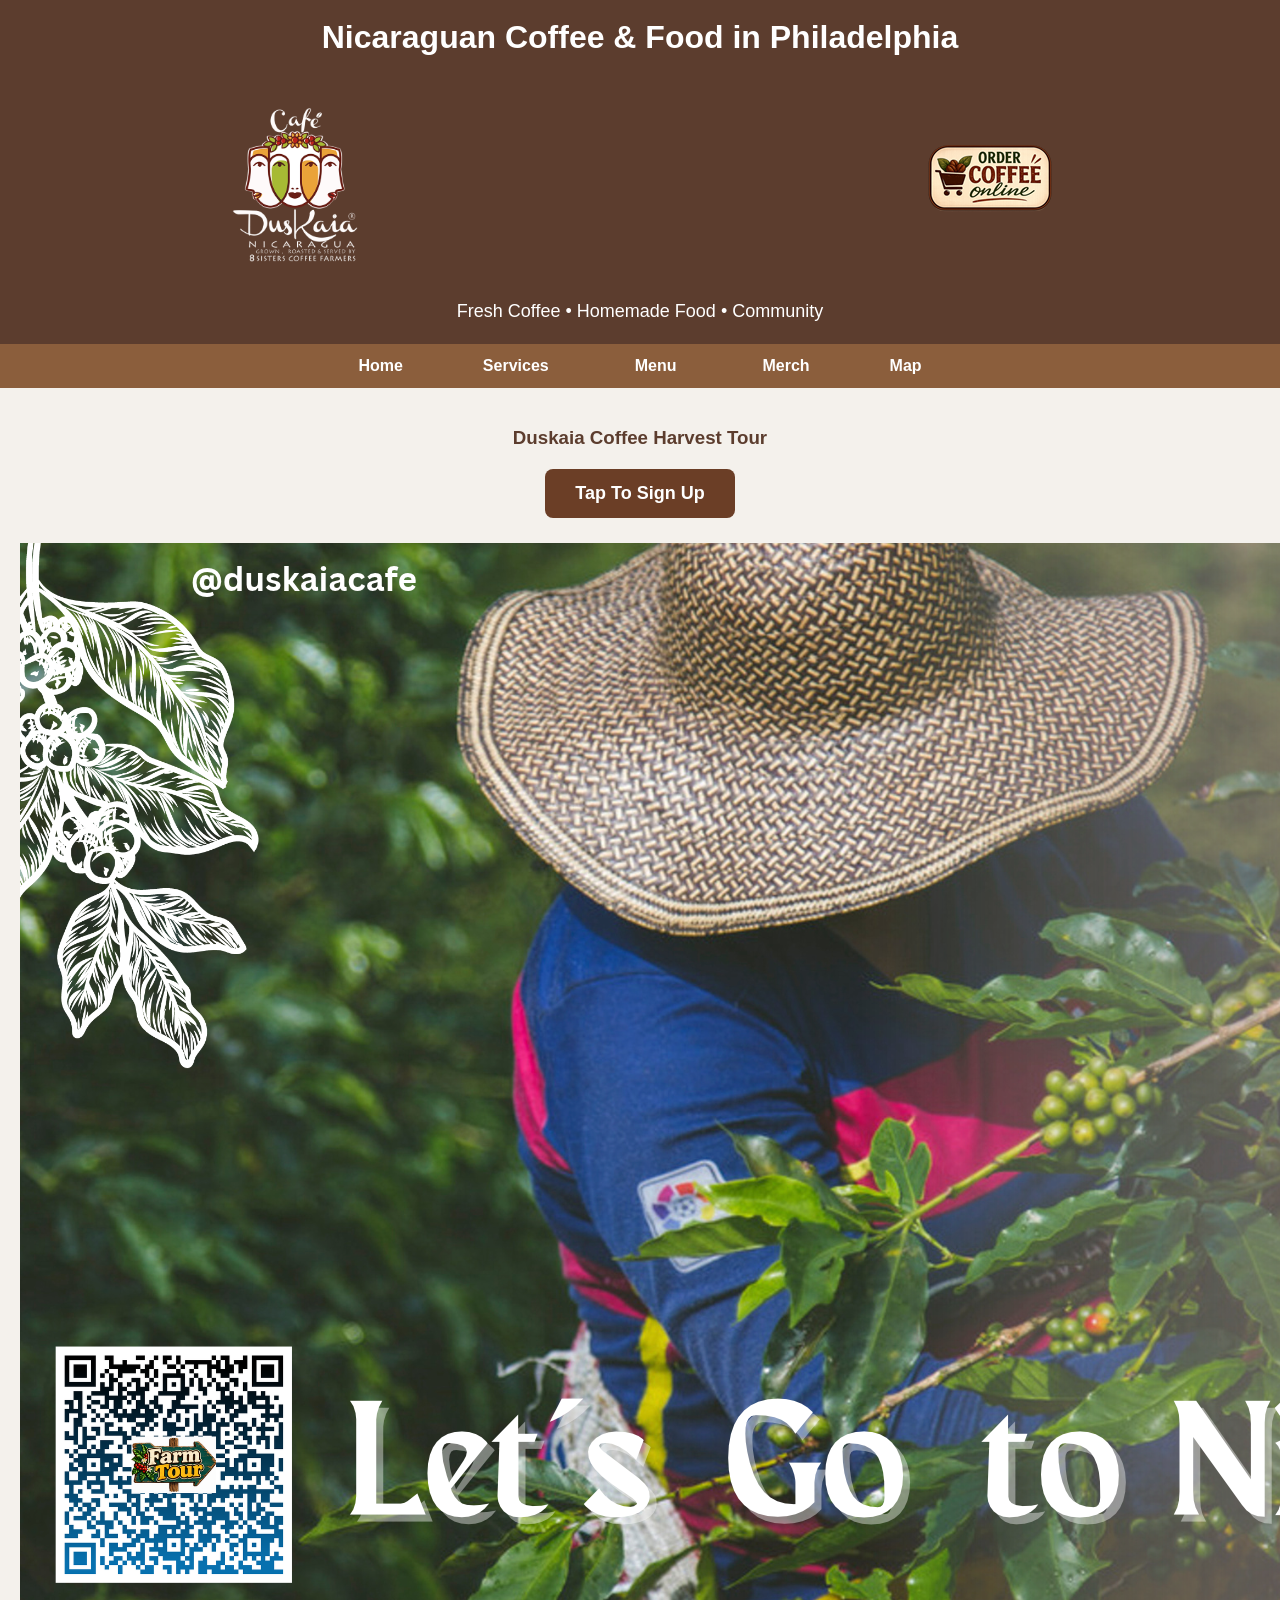
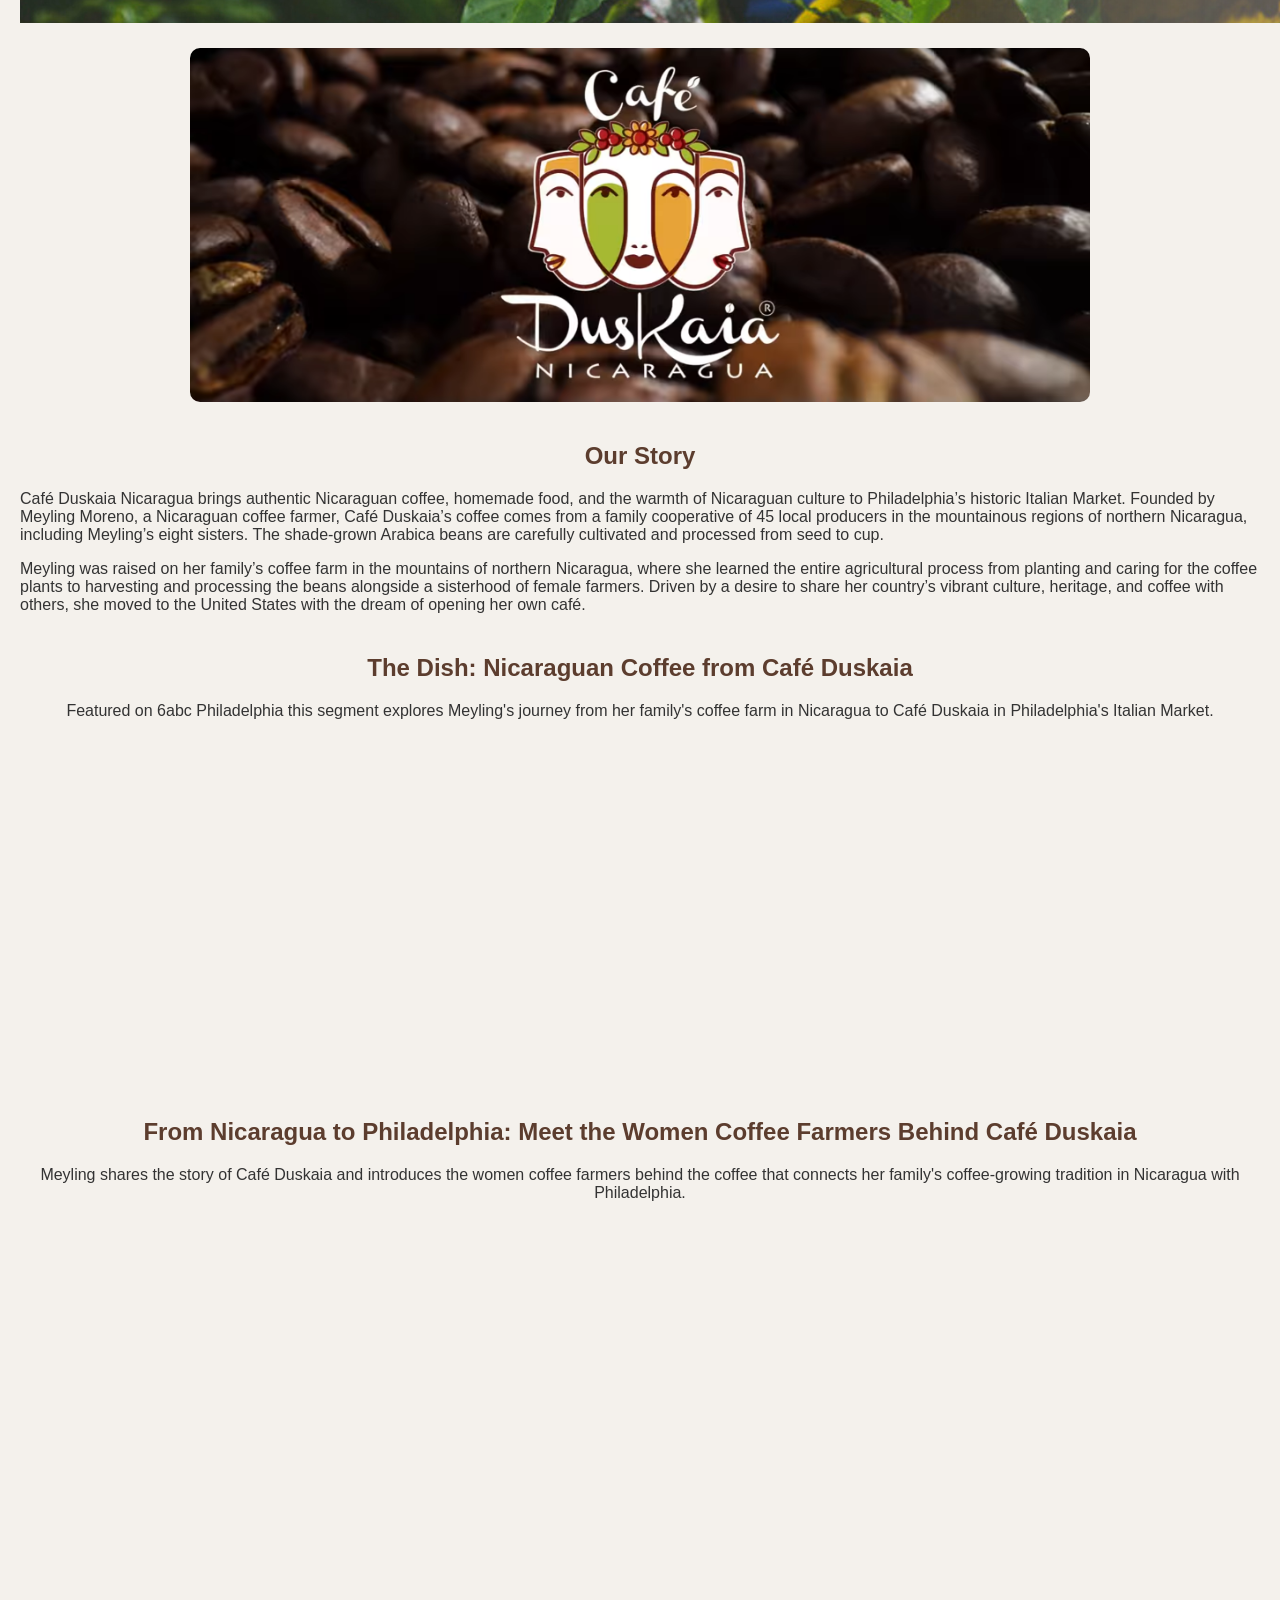
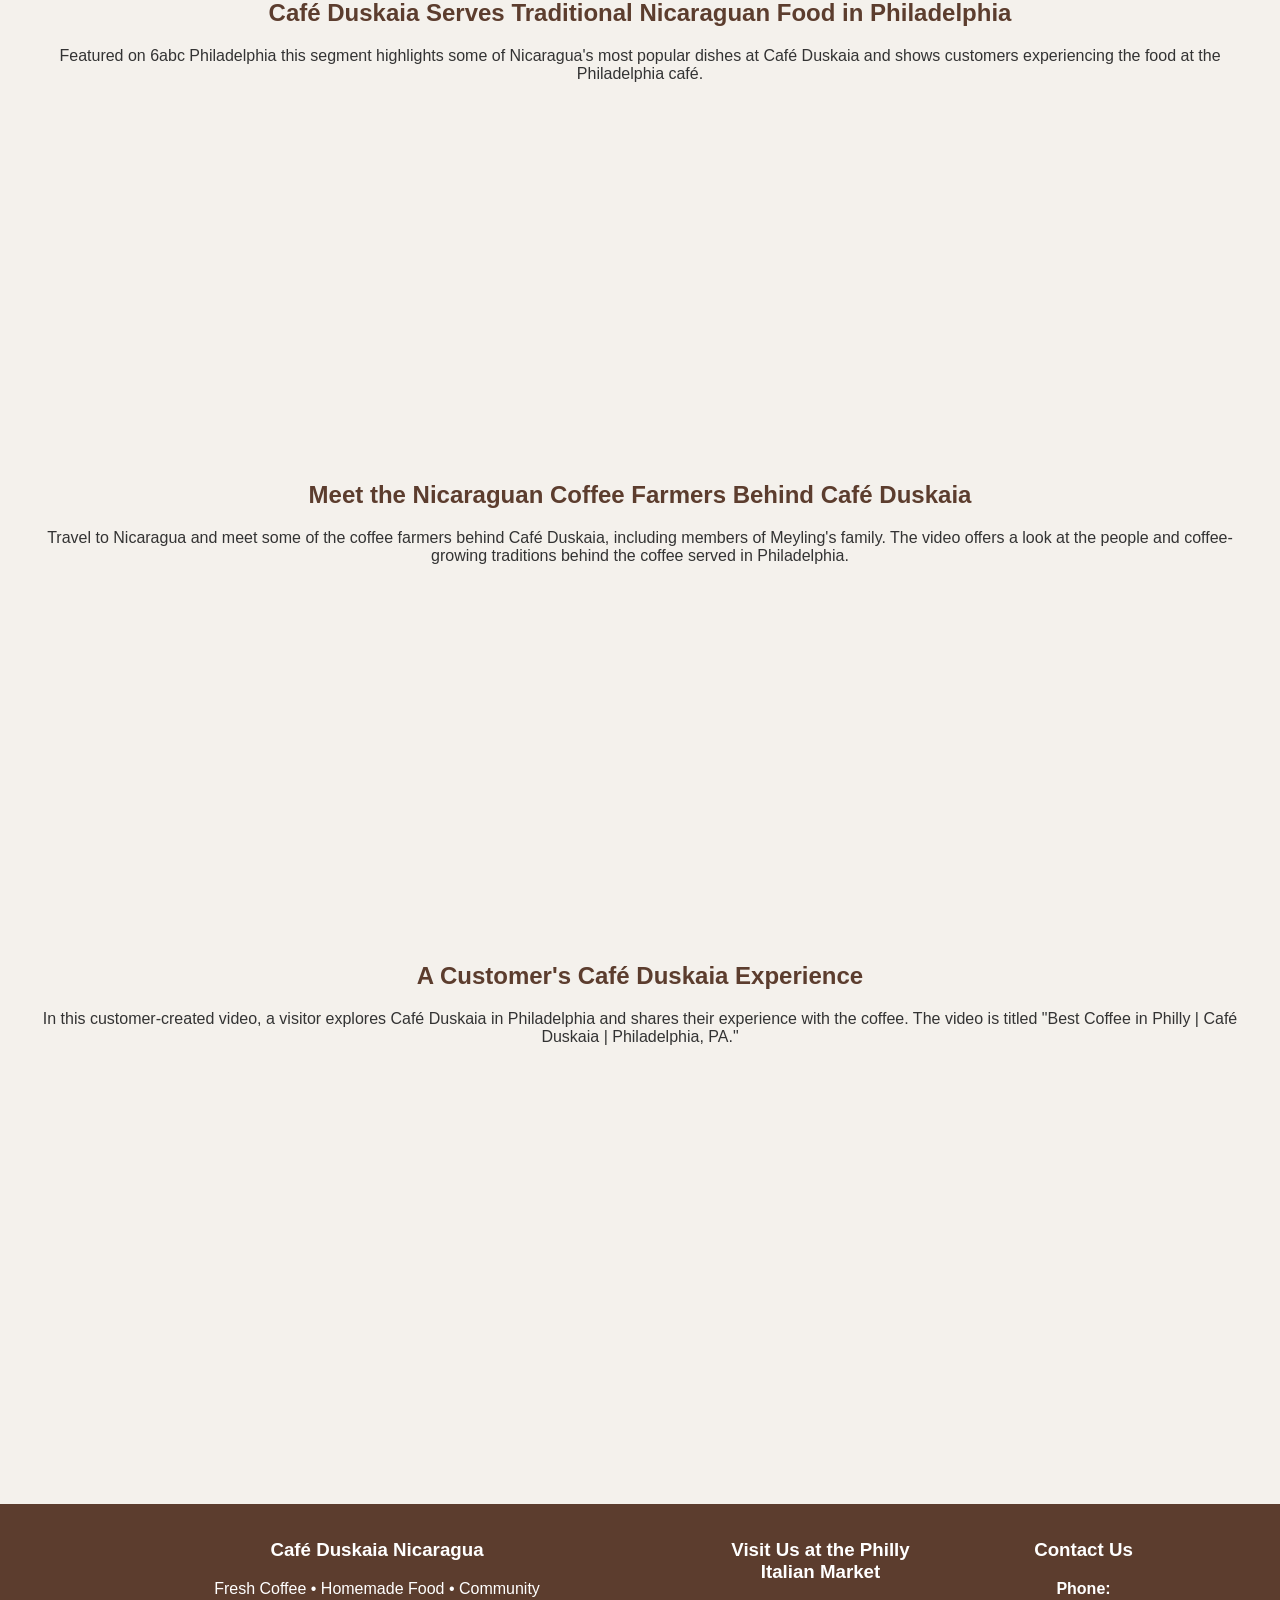
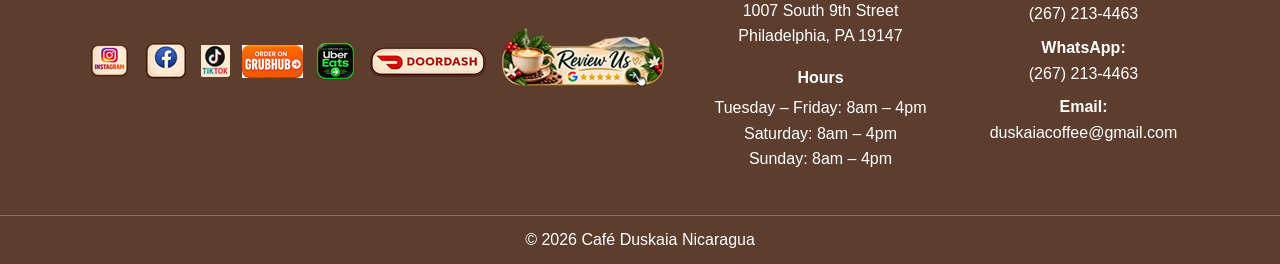
==== commit b4edb374: "Update index.html" ====
--- a/index.html
+++ b/index.html
@@ -77,10 +77,13 @@
         Tap To Sign Up
     </a>
     </div>
-    
-    <div class="menu-image">
-        <img src="tour27.png" alt="Coffee Tour">
-    </div>
+
+    <a href="https://duskaiacoffee.com/tour/cafe-duskaia-nicaragua-coffee-origin-tour-personal-trip//"
+       target="_blank"
+       rel="noopener noreferrer">
+      <img src="tour27.png" alt="Facebook" class="social-icon">
+    </a>
+    
     <h1></h1>
 
     <section class="hero">
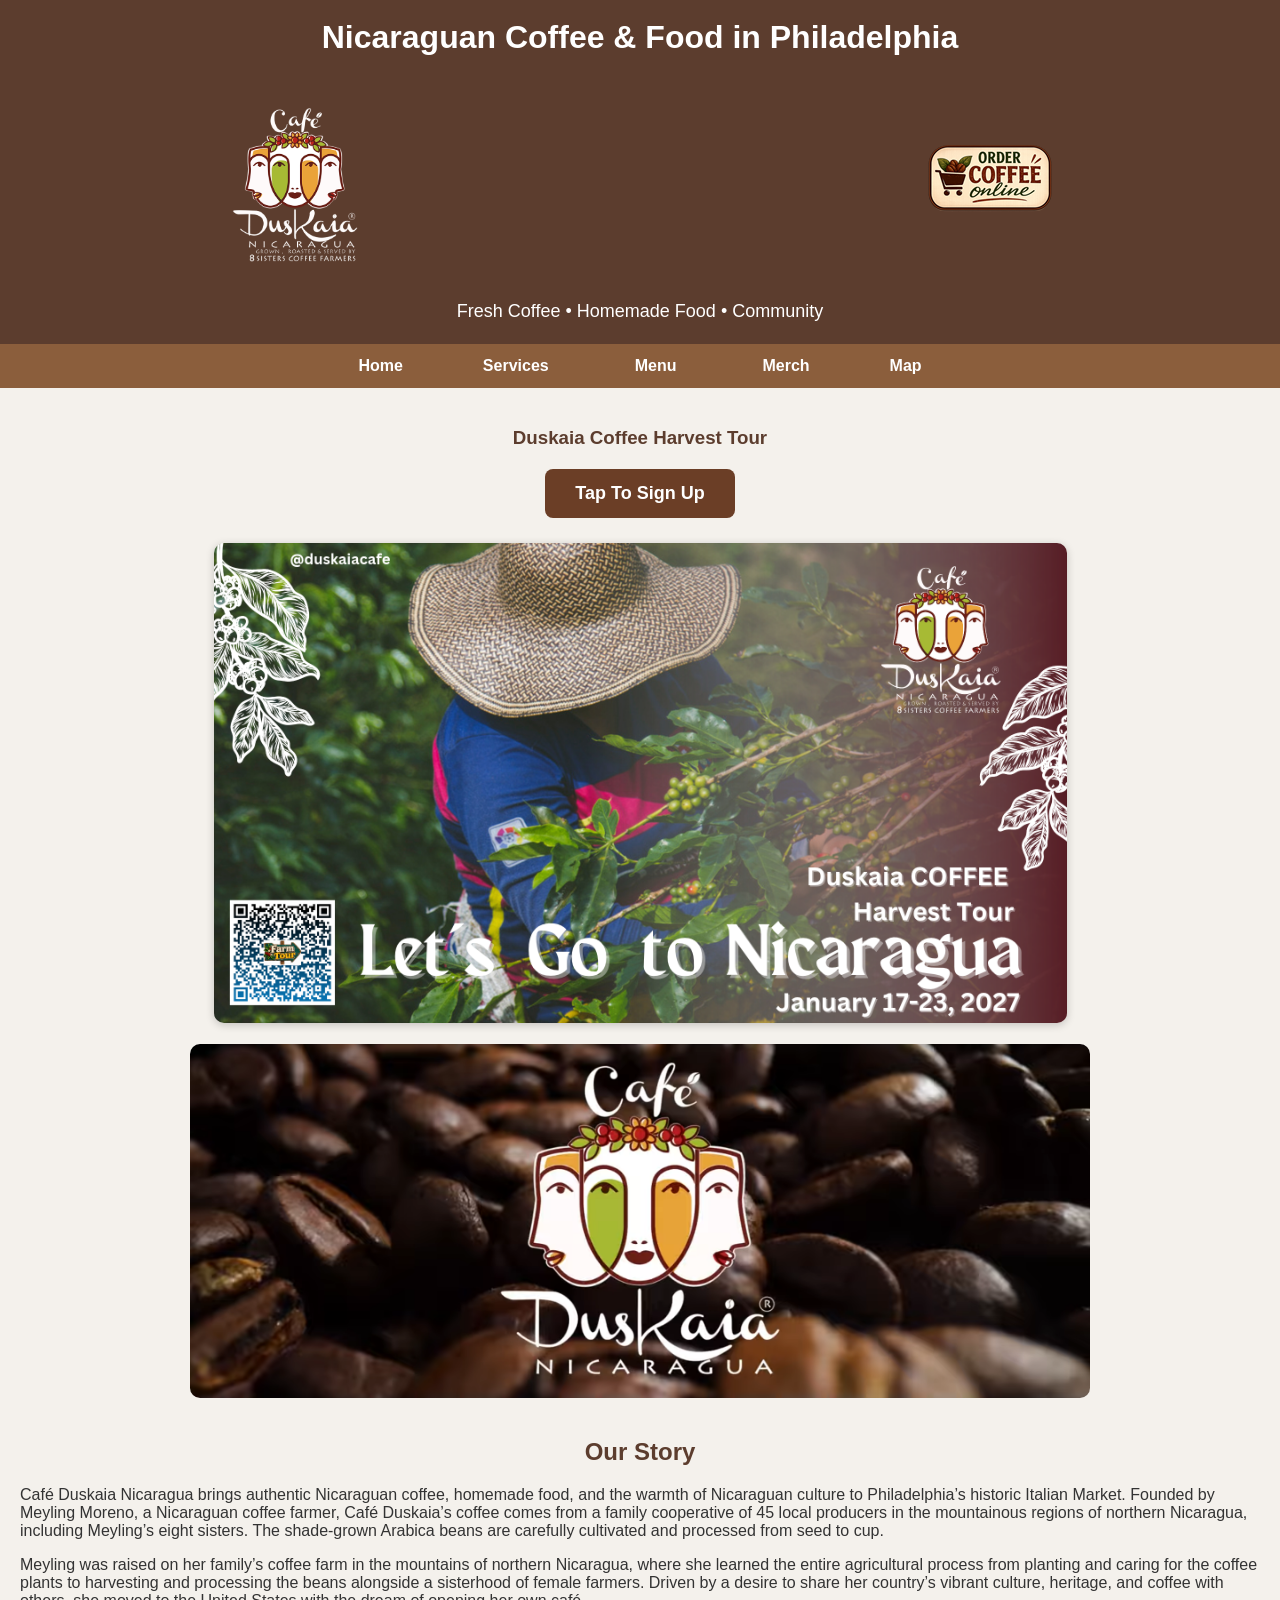
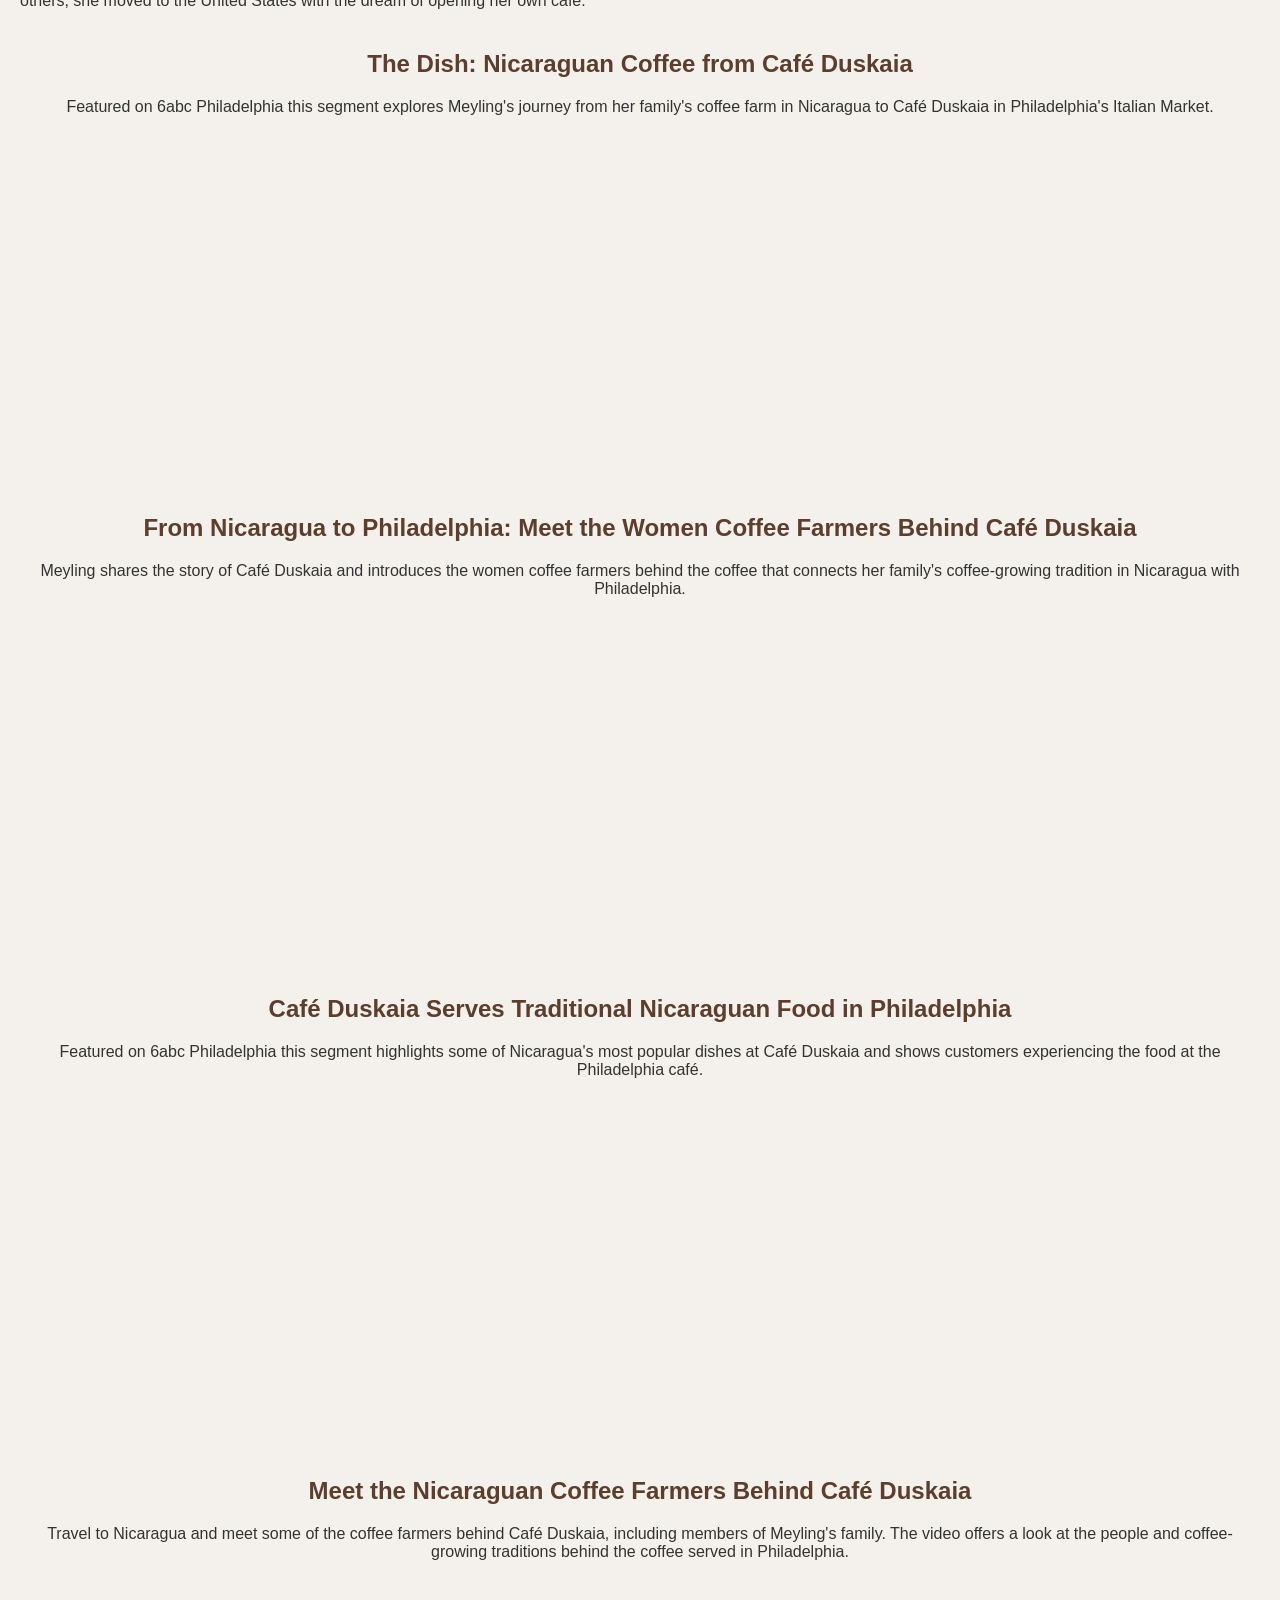
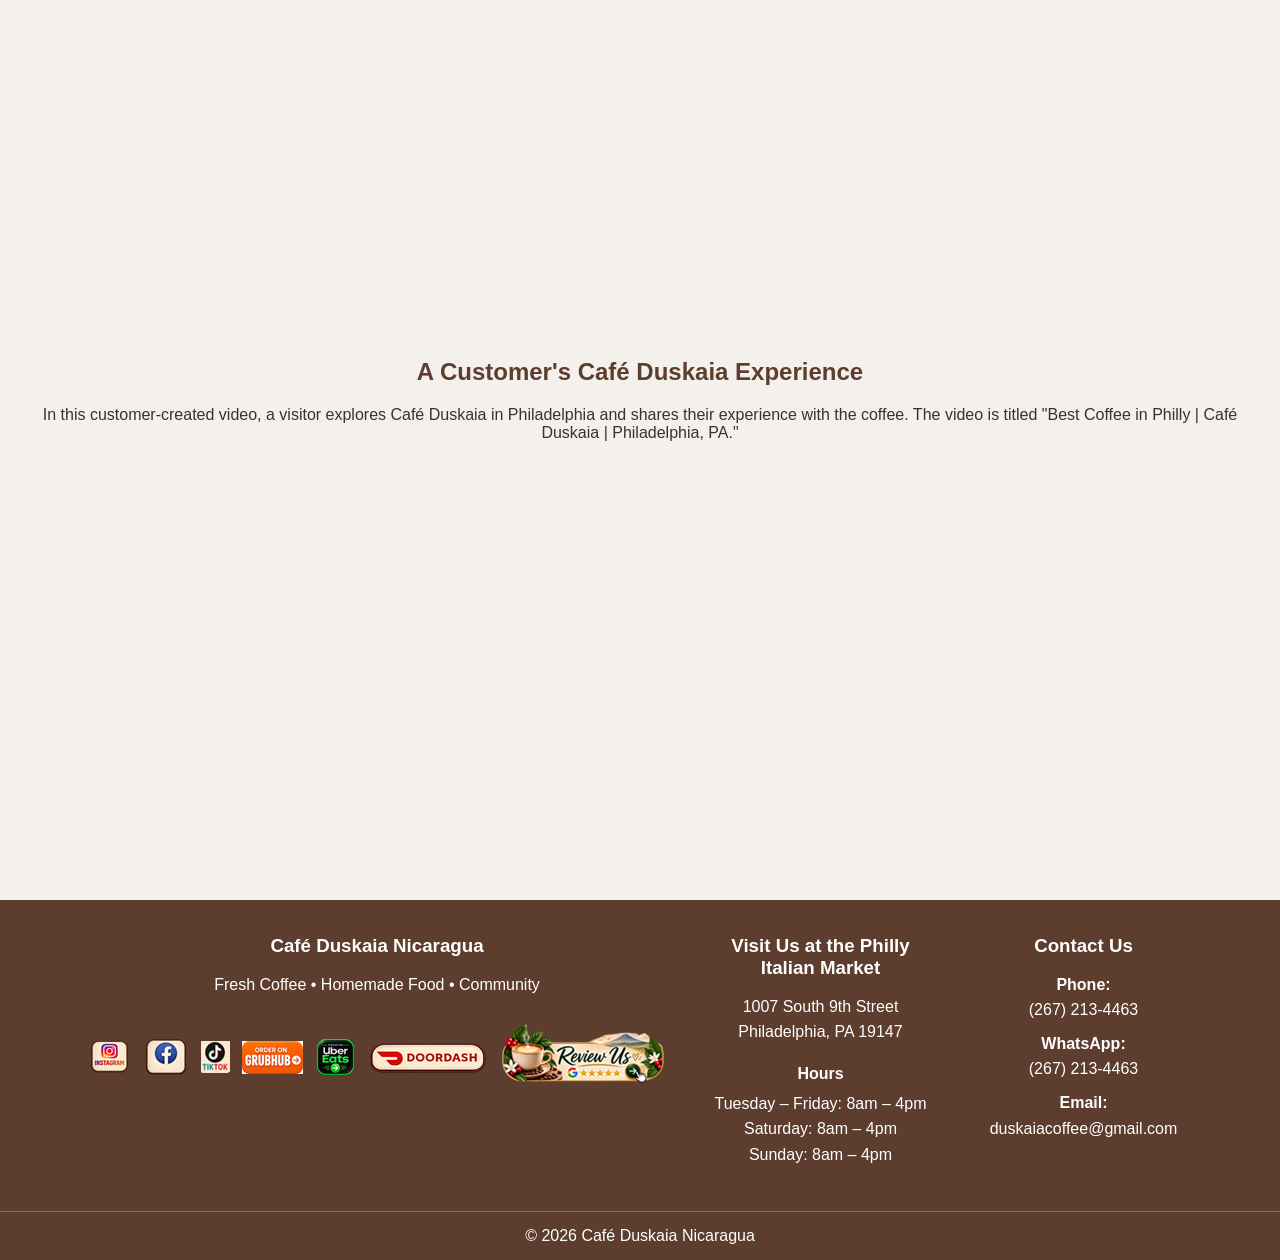
==== commit 0e9a98ee: "Update index.html" ====
--- a/index.html
+++ b/index.html
@@ -78,11 +78,9 @@
     </a>
     </div>
 
-    <a href="https://duskaiacoffee.com/tour/cafe-duskaia-nicaragua-coffee-origin-tour-personal-trip//"
-       target="_blank"
-       rel="noopener noreferrer">
-      <img src="tour27.png" alt="Facebook" class="social-icon">
-    </a>
+    <div class="menu-image">
+        <img src="tour27.png" alt="Coffee Tour">
+    </div>
     
     <h1></h1>
 
